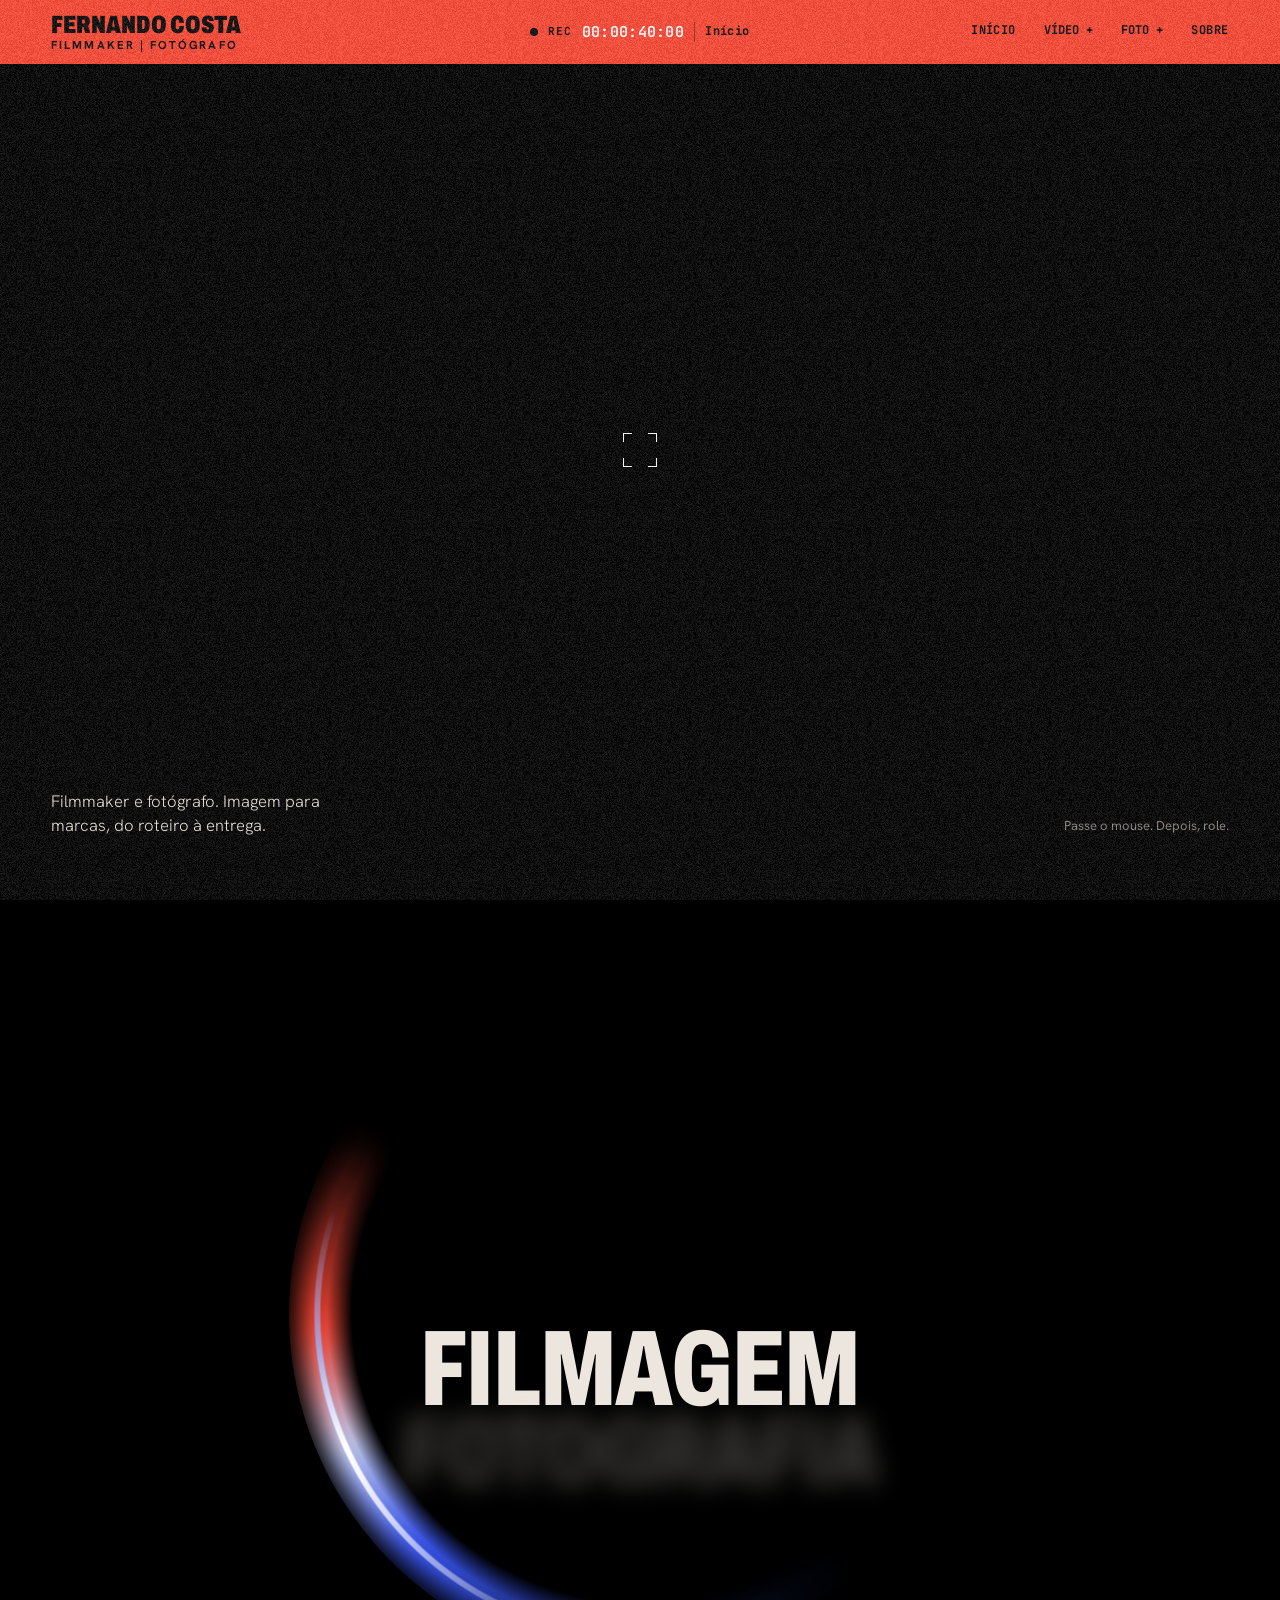
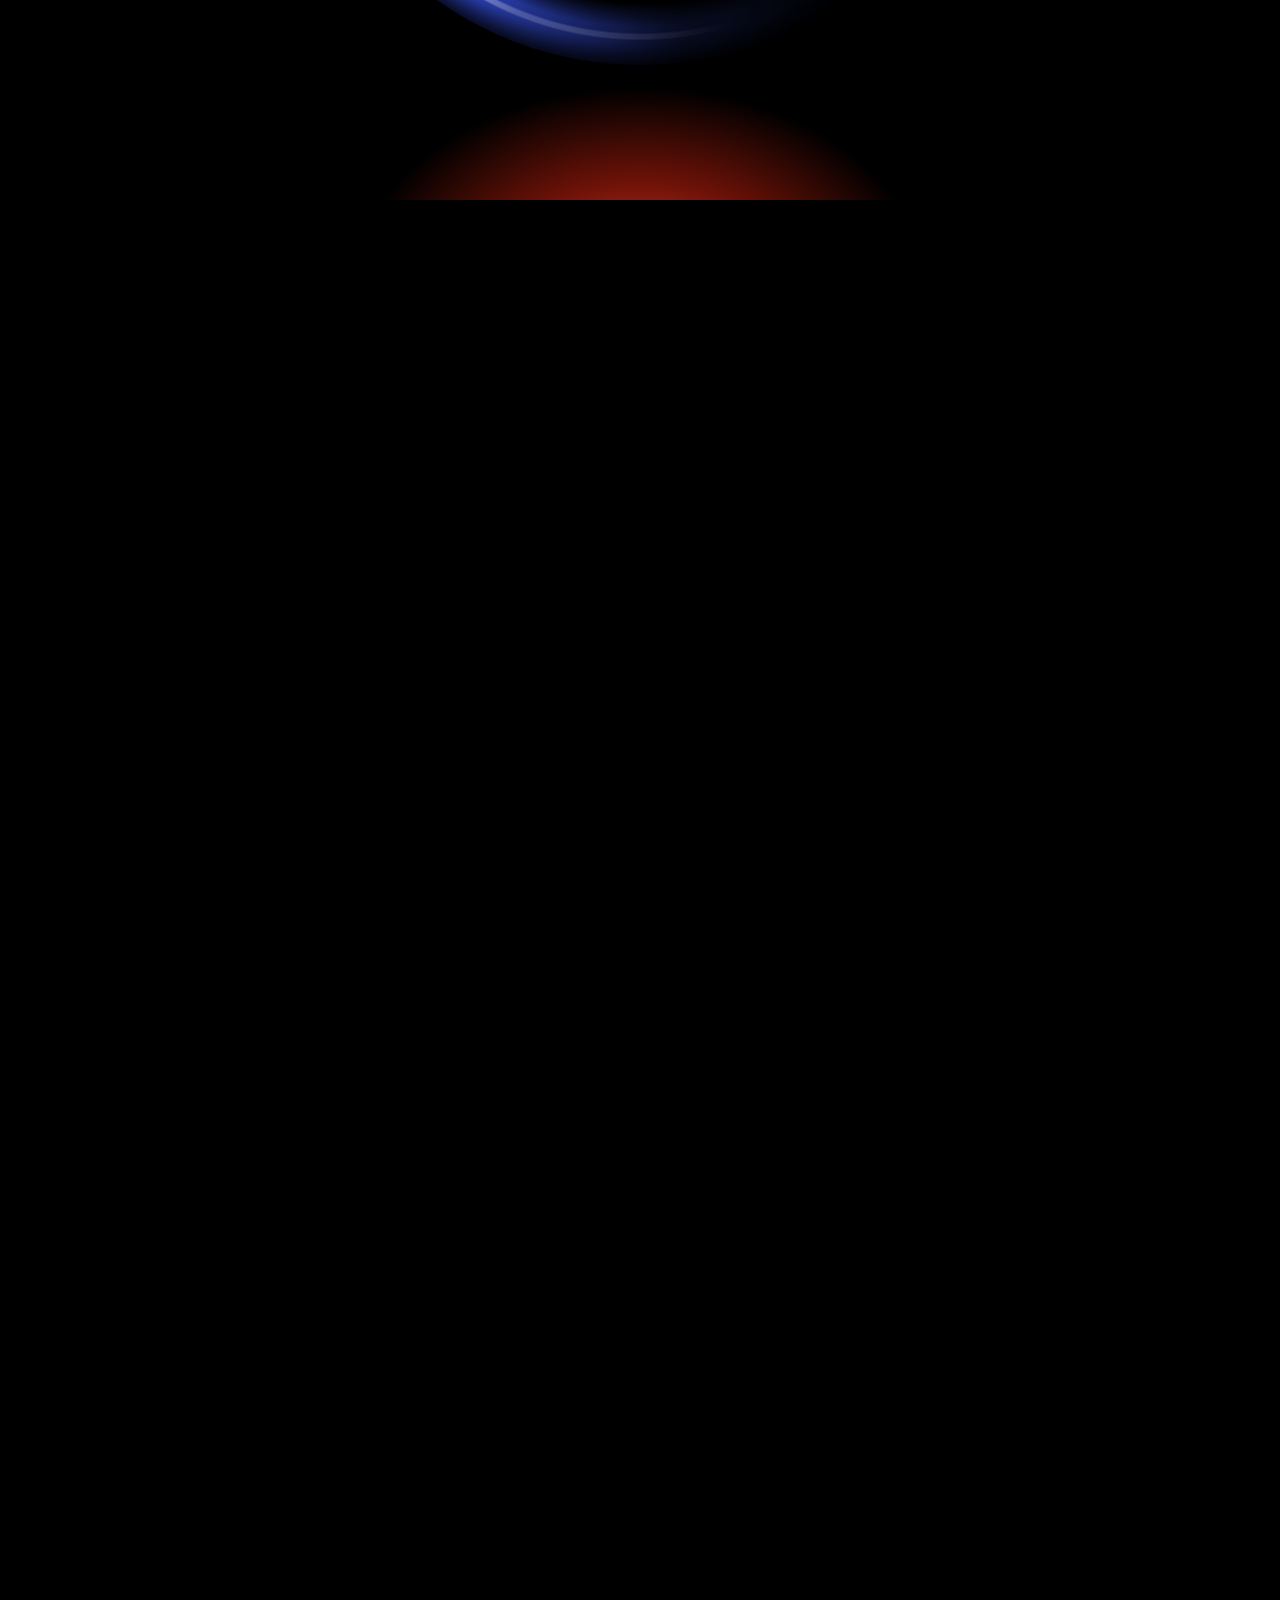
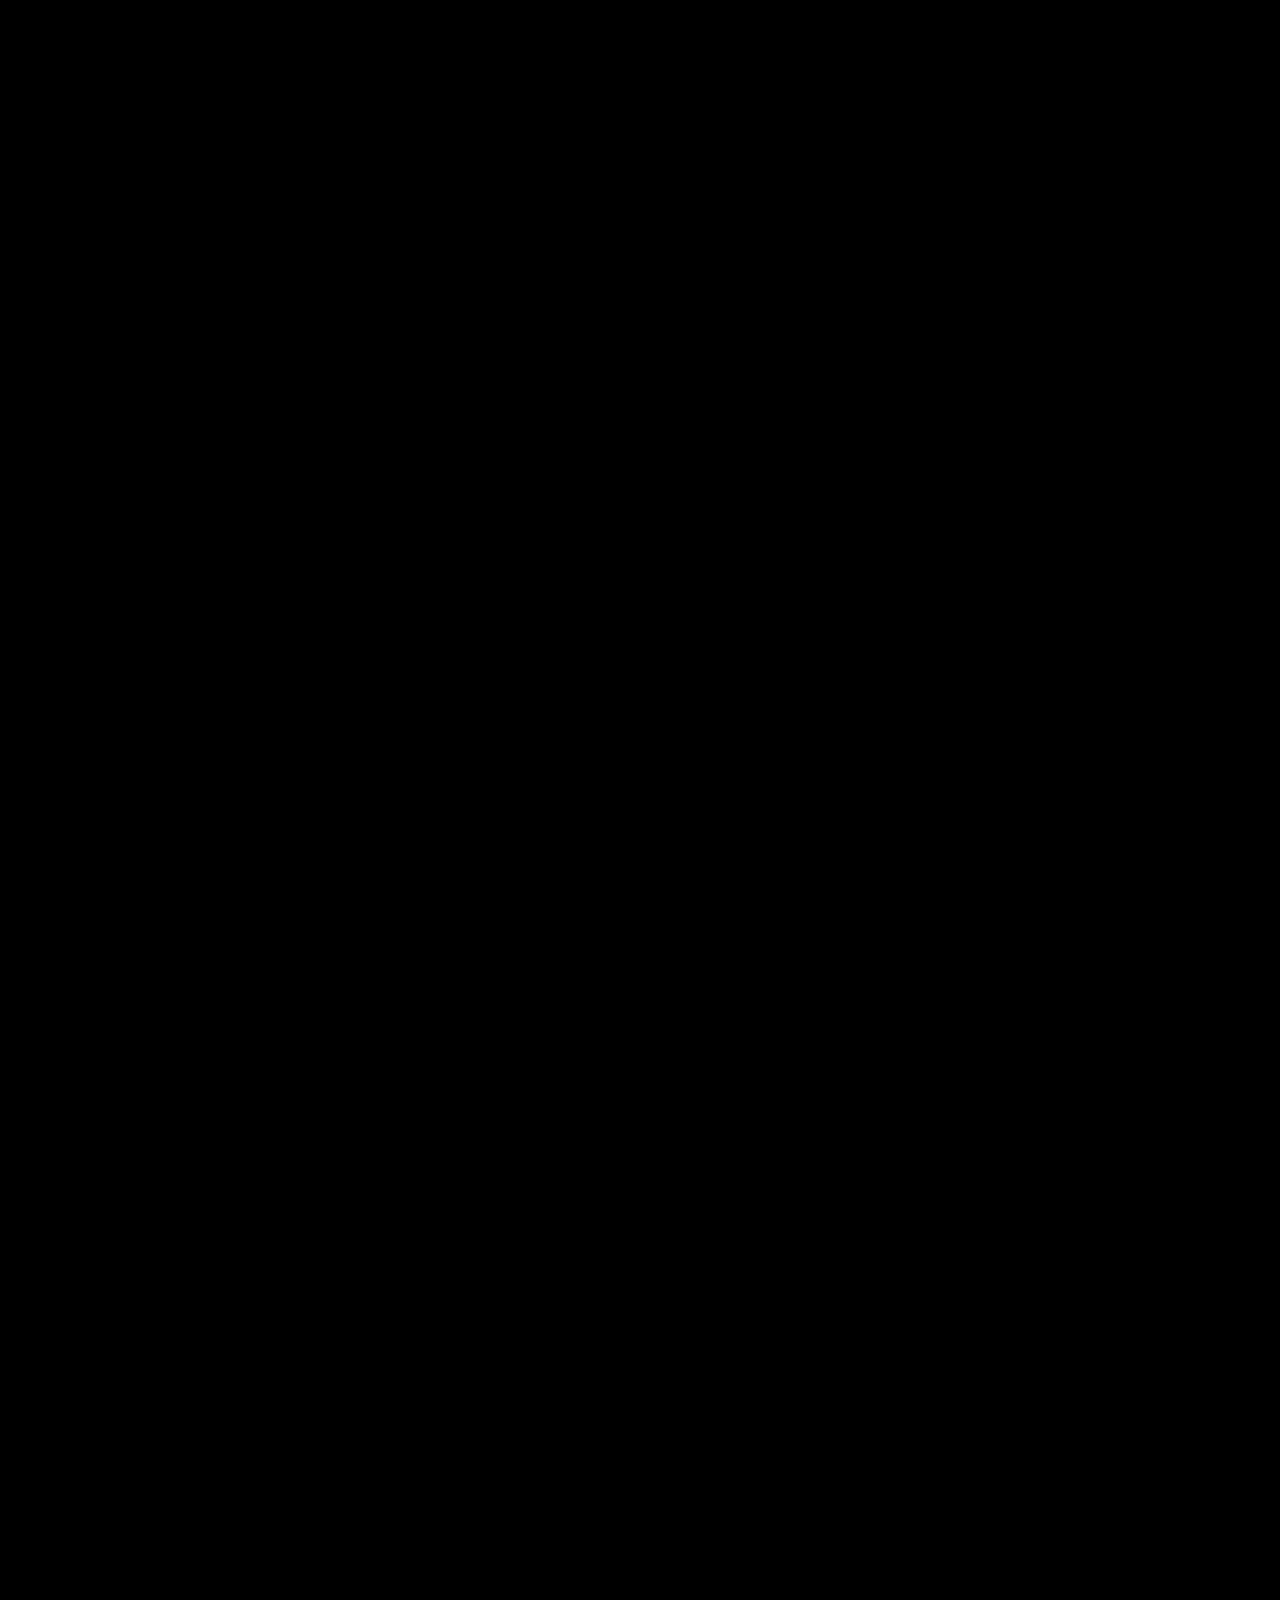
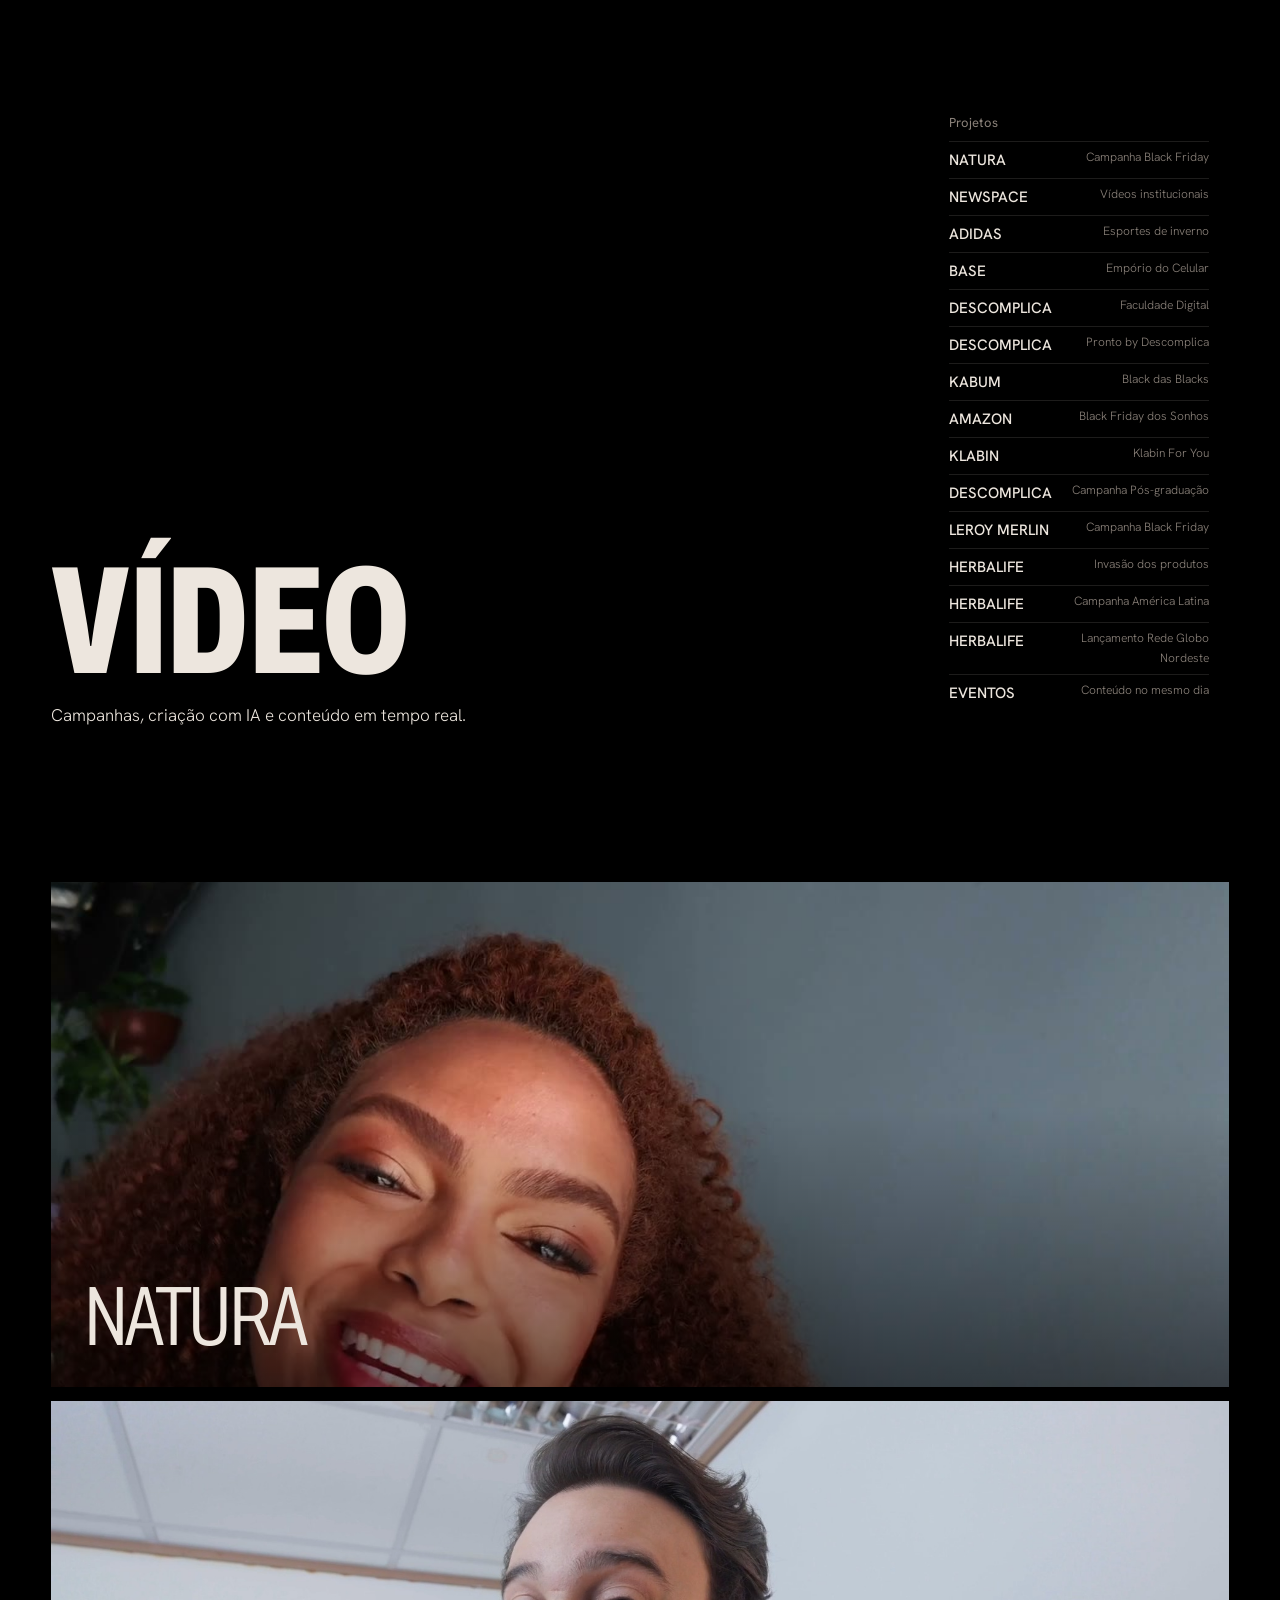
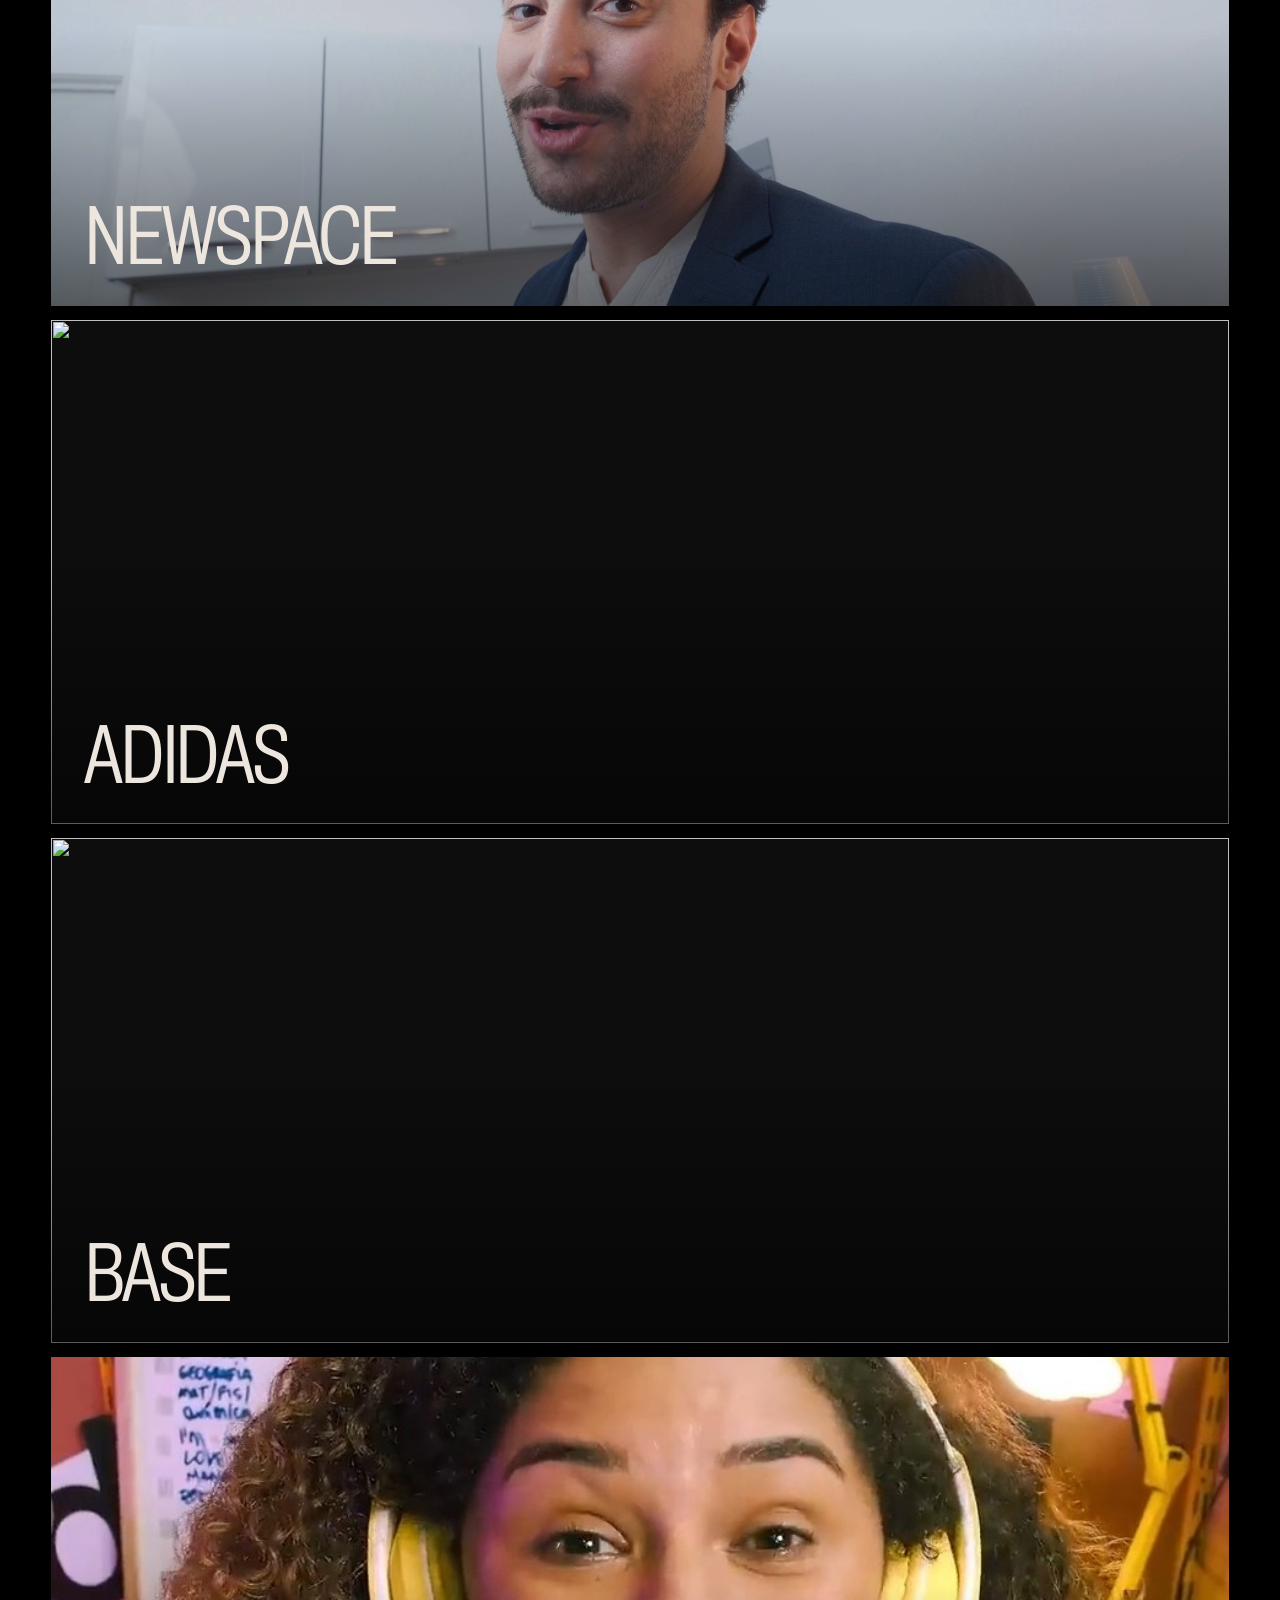
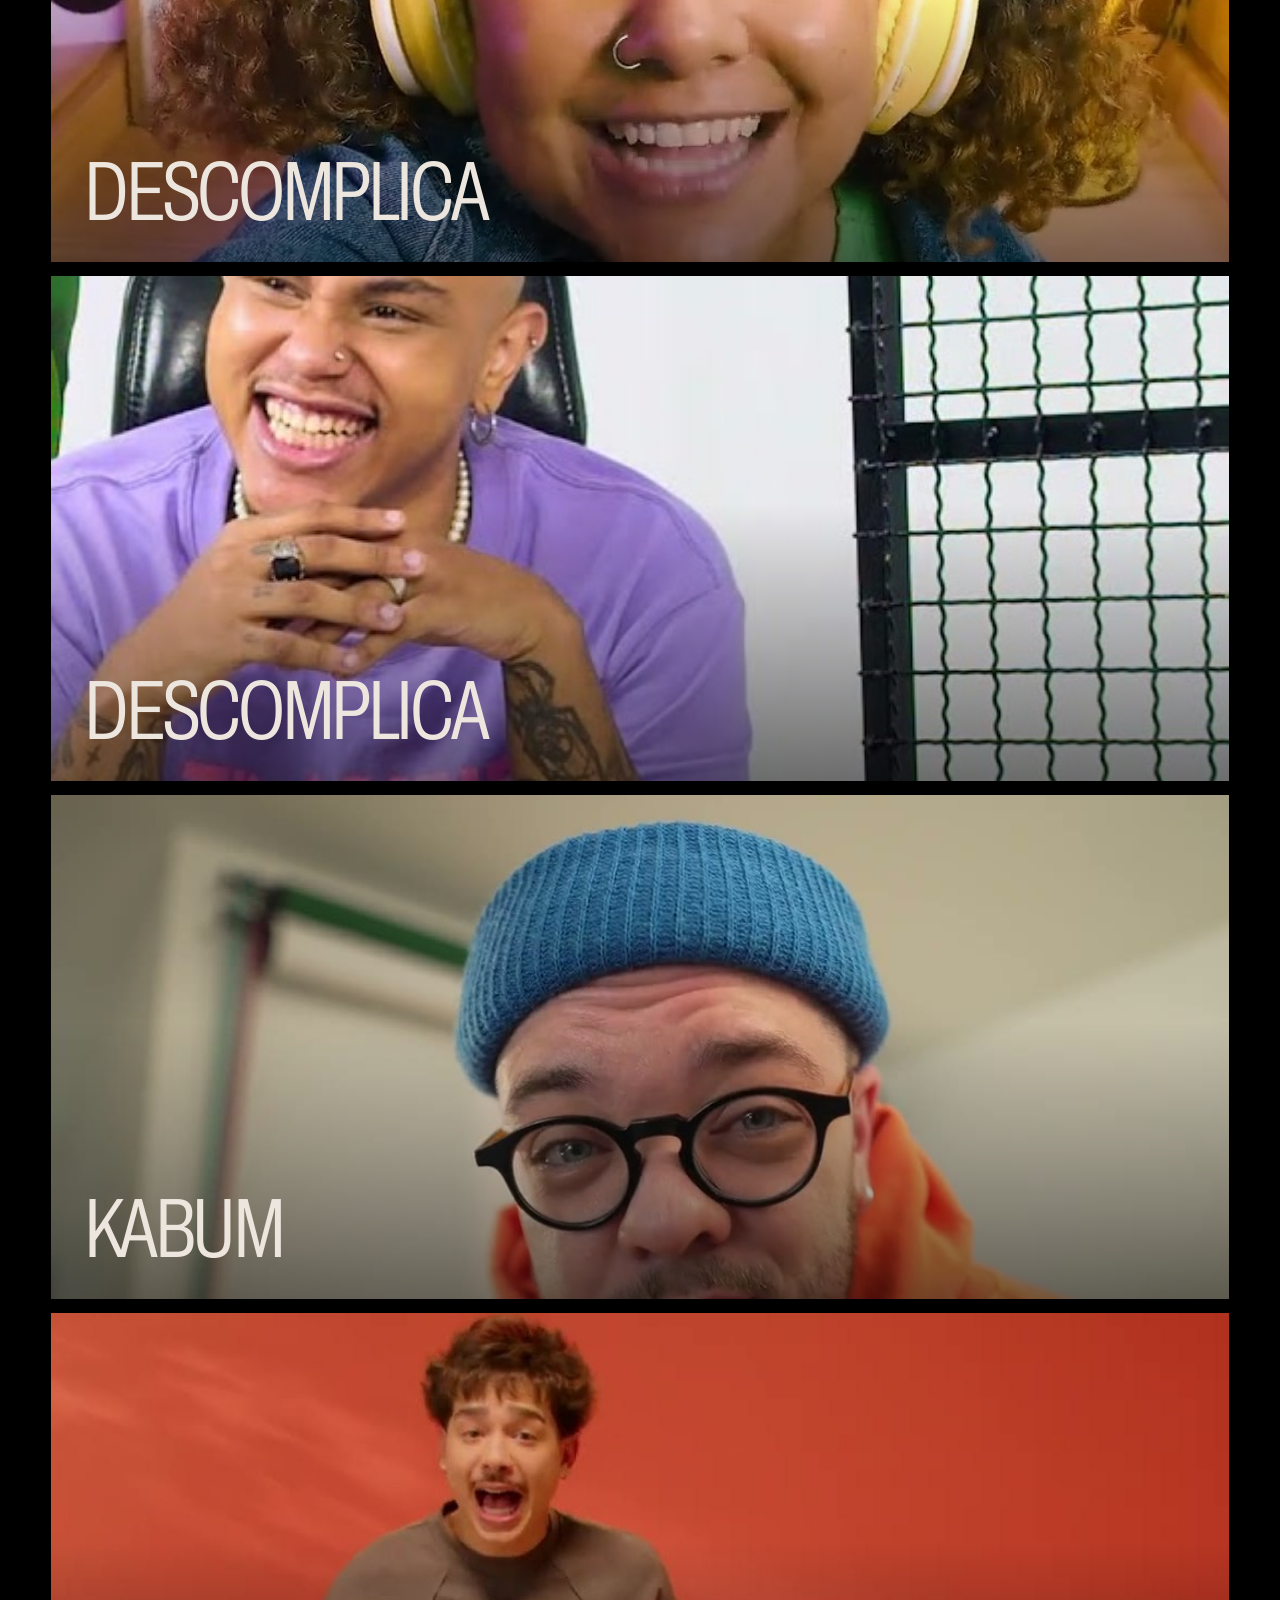
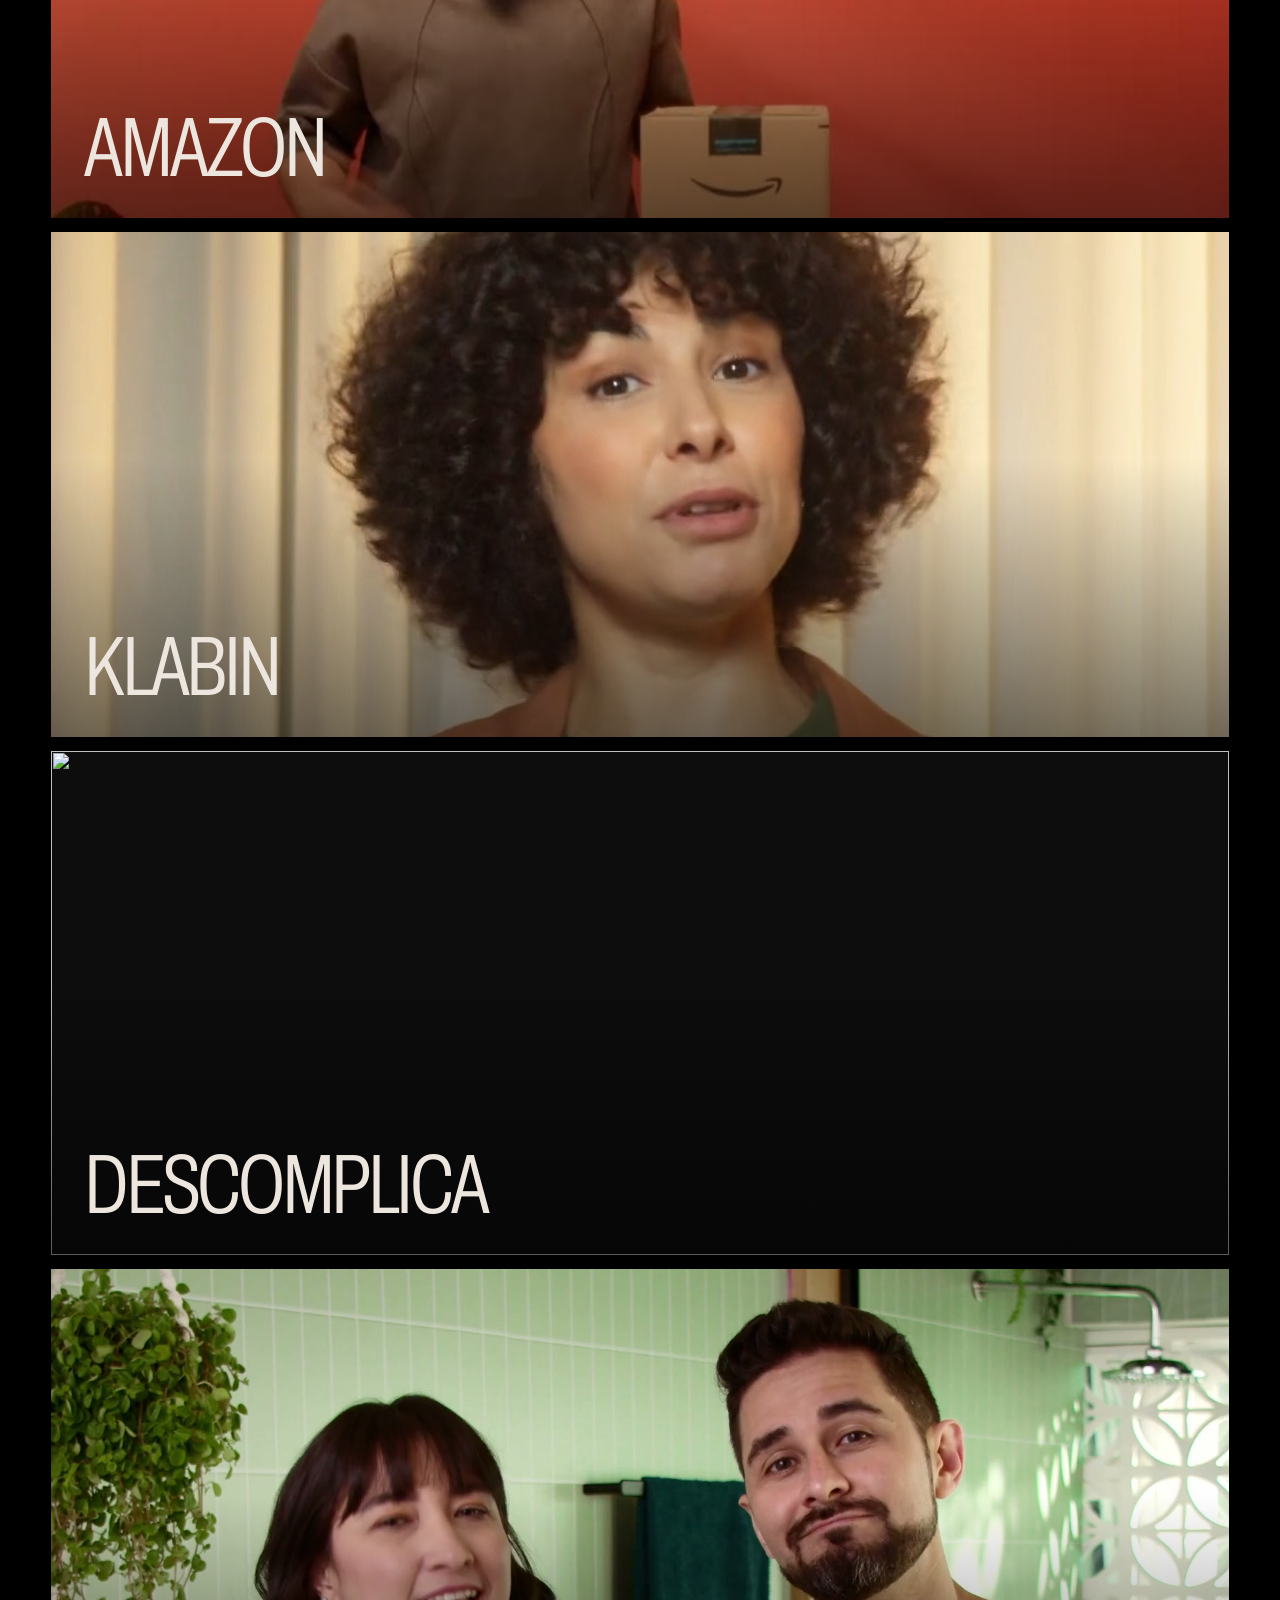
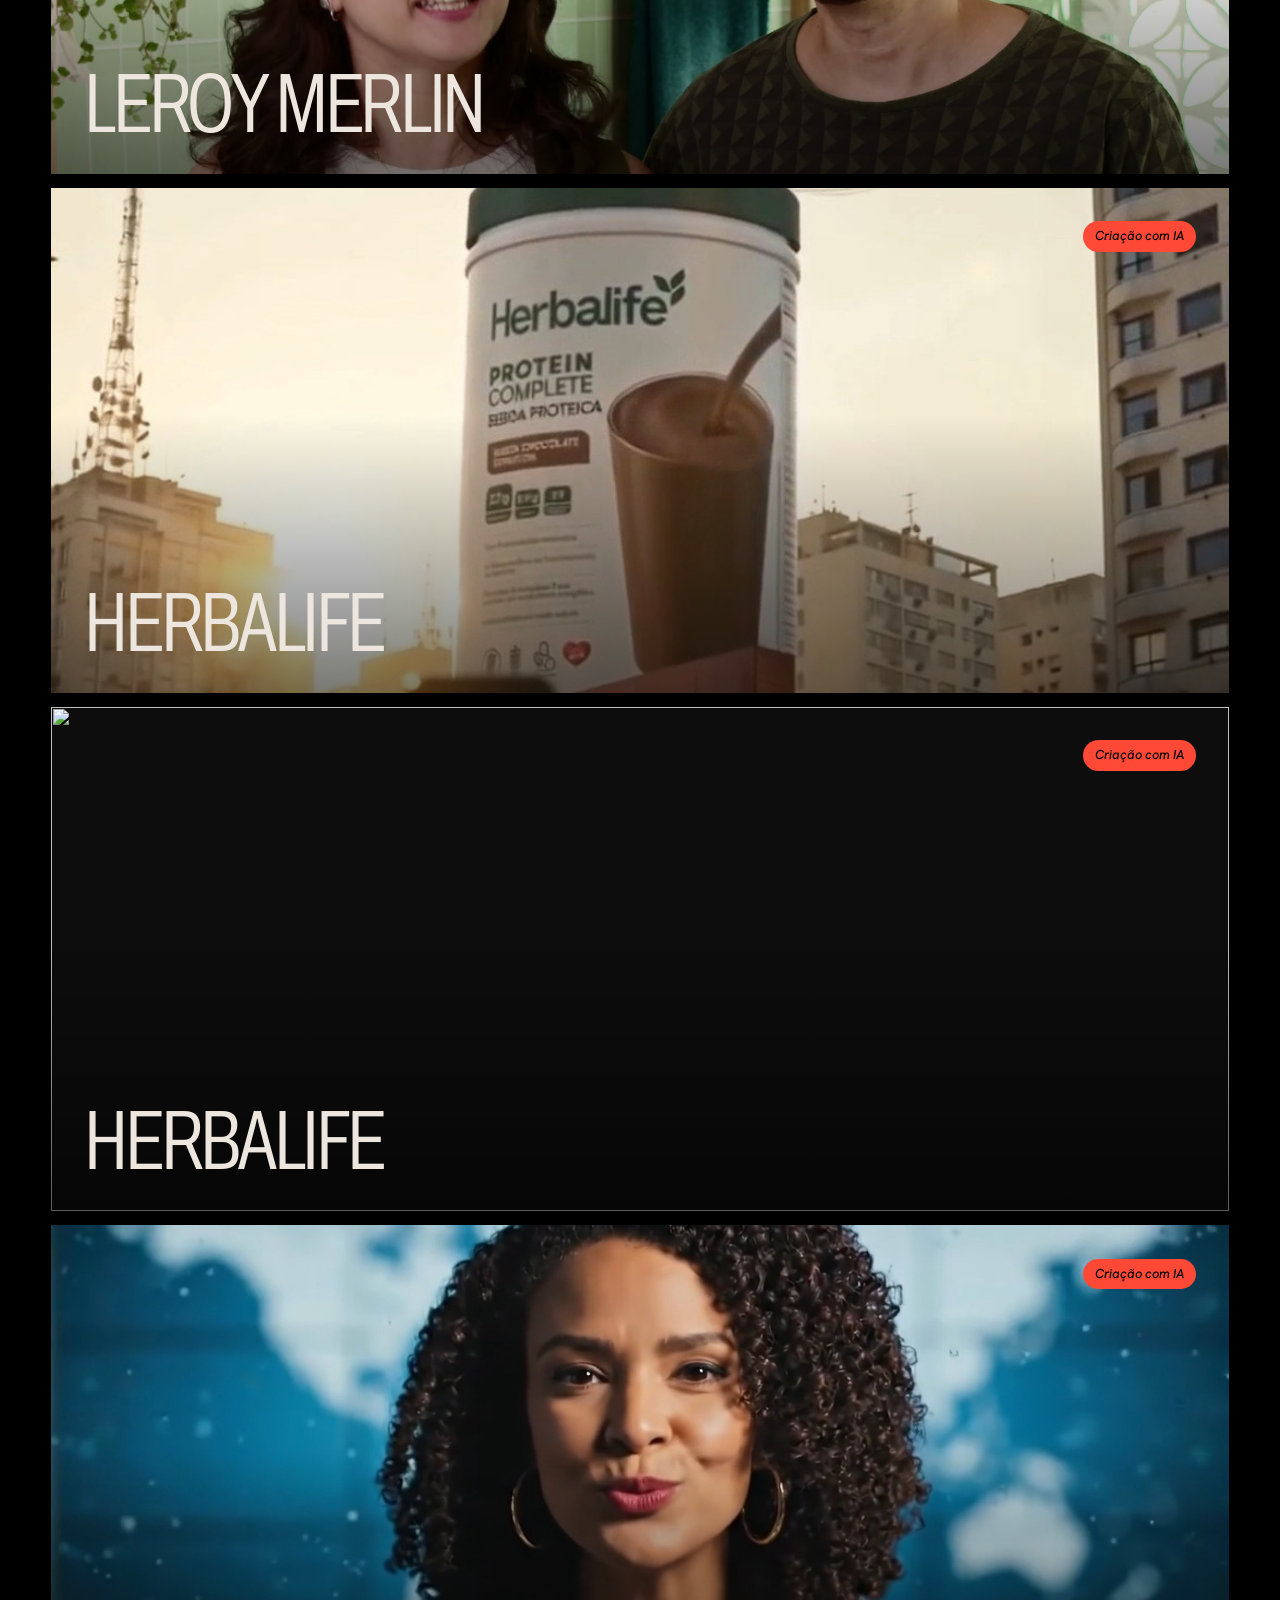
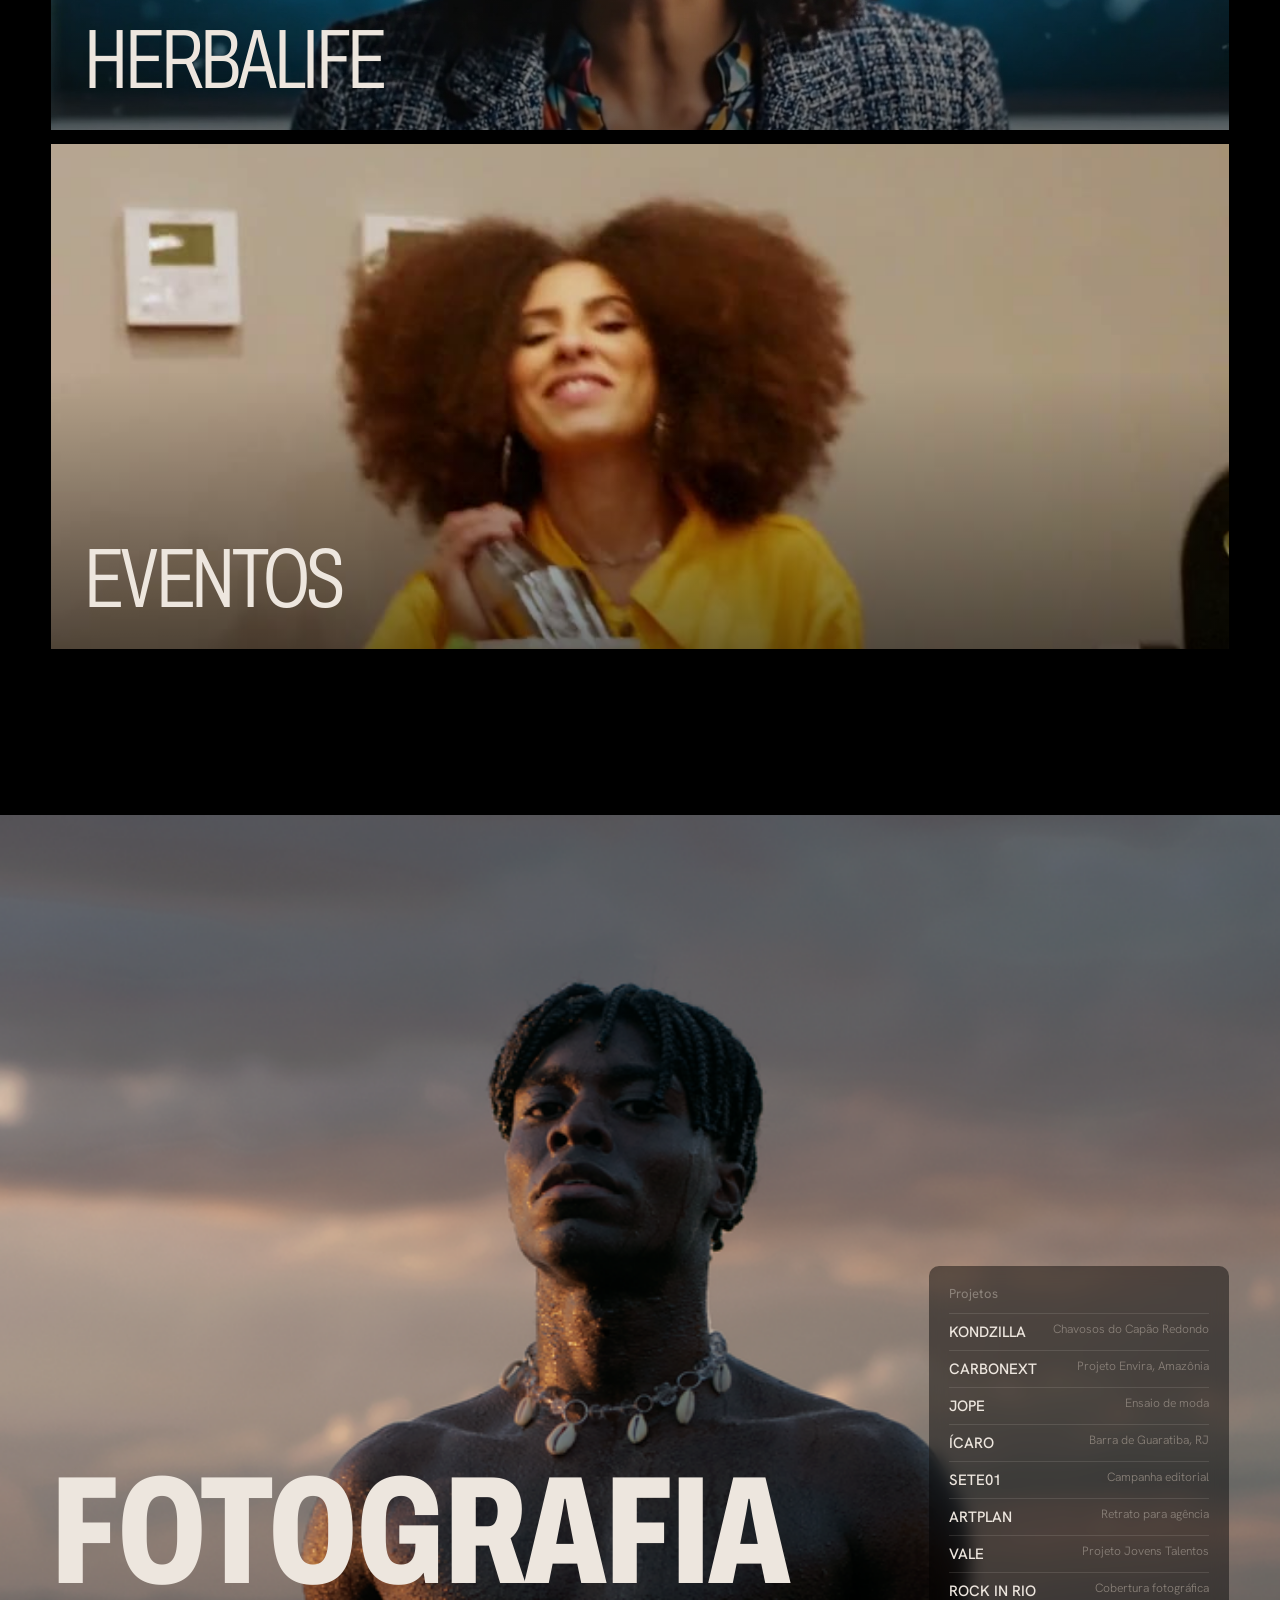
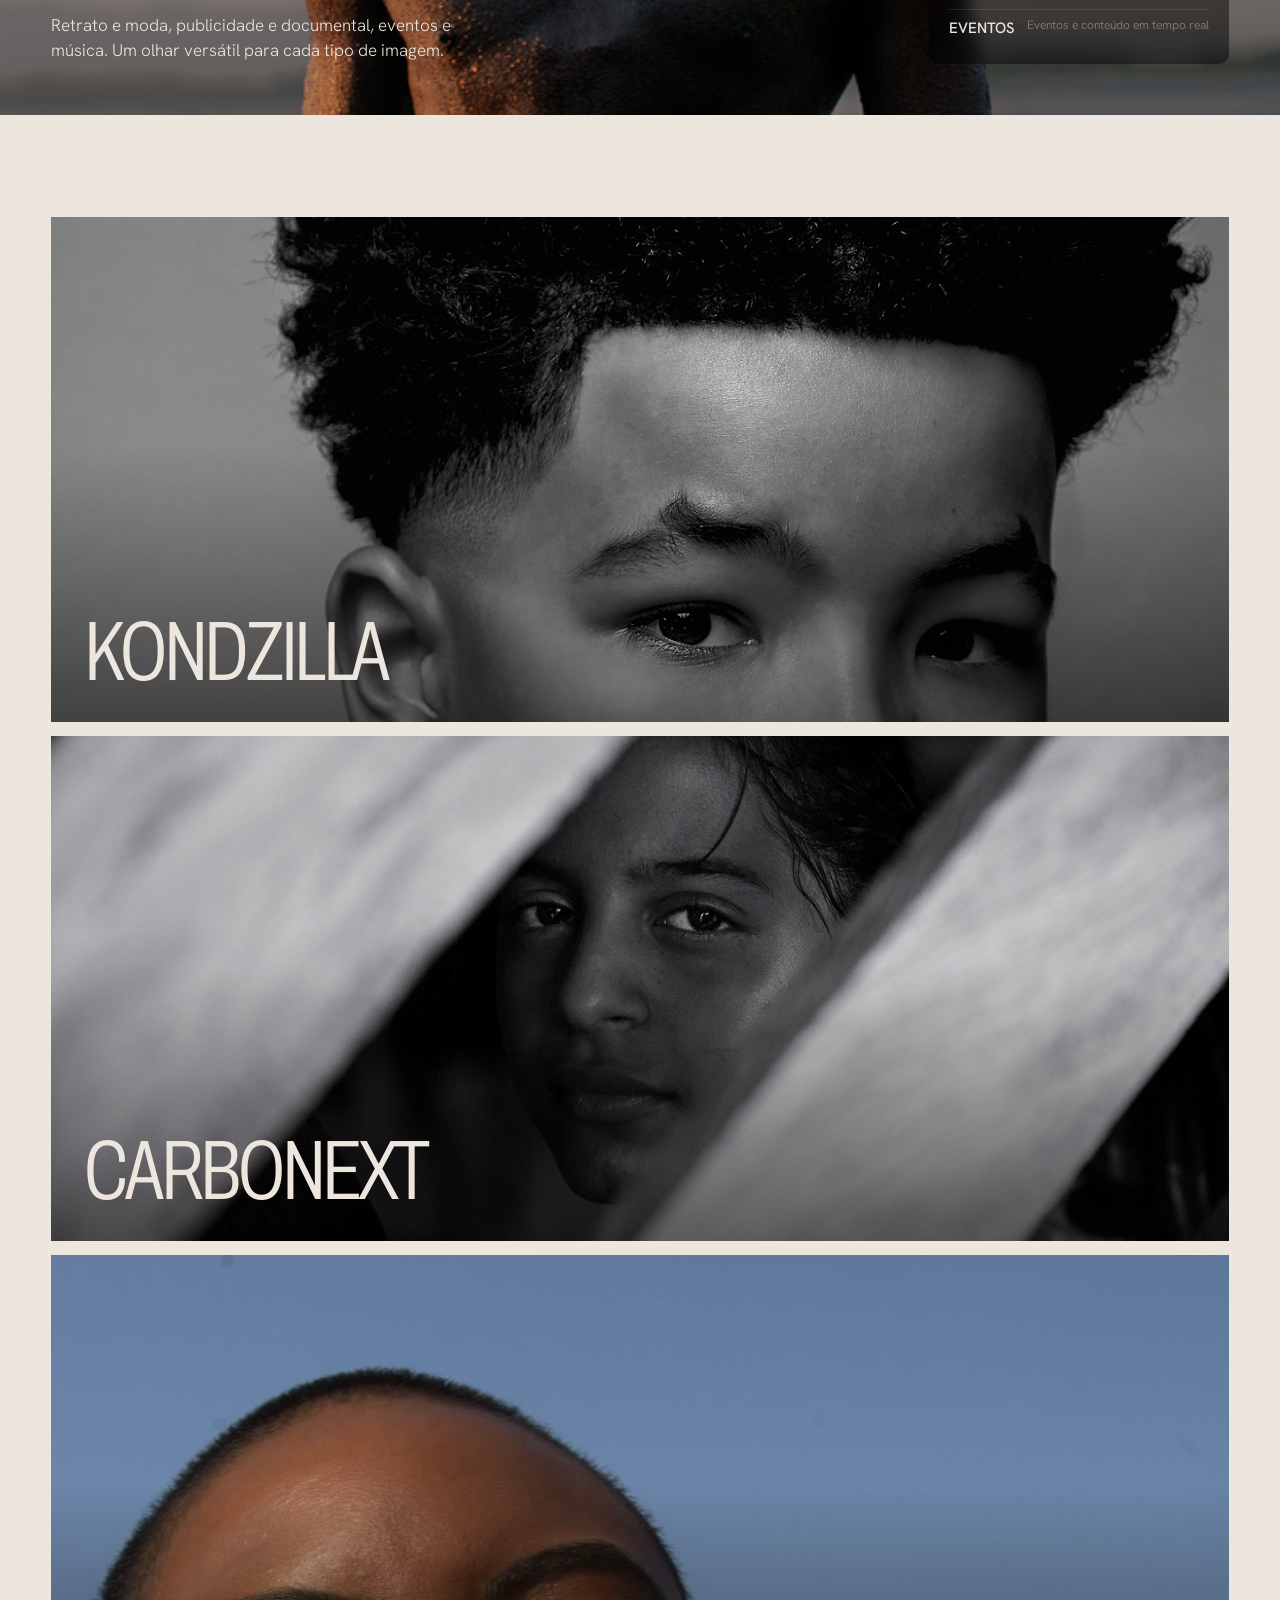
==== index.html @ 2fb33af7 "Site Fernando Costa - portfolio" ====
<!doctype html>
<html lang="pt-BR">
<head>
  <meta charset="utf-8">
  <meta name="viewport" content="width=device-width, initial-scale=1">
  <title>Fernando Costa — Filmmaker e fotógrafo</title>
  <meta name="description" content="Fernando Costa, filmmaker e fotógrafo. Direção, direção de fotografia, edição e fotografia para marcas como Natura, Amazon, Adidas, Herbalife e KaBuM.">
  <!-- compartilhamento (WhatsApp, LinkedIn, Instagram) -->
  <meta property="og:type" content="website">
  <meta property="og:locale" content="pt_BR">
  <meta property="og:site_name" content="Fernando Costa">
  <meta property="og:title" content="Fernando Costa — Filmmaker e fotógrafo">
  <meta property="og:description" content="Direção, direção de fotografia, edição e fotografia para marcas.">
  <meta property="og:image" content="assets/meta/compartilhar.jpg">
  <meta property="og:image:width" content="1200">
  <meta property="og:image:height" content="630">
  <meta name="twitter:card" content="summary_large_image">
  <!-- ícone da aba -->
  <link rel="icon" type="image/png" sizes="48x48" href="assets/meta/icone-48.png">
  <link rel="apple-touch-icon" href="assets/meta/icone-180.png">
  <meta name="theme-color" content="#FF4937">
  <link rel="preconnect" href="https://fonts.googleapis.com">
  <link rel="preconnect" href="https://fonts.gstatic.com" crossorigin>
  <link href="https://fonts.googleapis.com/css2?family=Hanken+Grotesk:wght@100..700&family=Archivo:wdth,wght@62..125,300..900&family=JetBrains+Mono:wght@400;500;700&display=swap" rel="stylesheet">
  <link rel="stylesheet" href="css/style.css">
  <link rel="stylesheet" href="css/motion.css">
  <link rel="stylesheet" href="css/galeria.css">
  <script type="application/ld+json">{"@context":"https://schema.org","@type":"Person","name":"Fernando Costa","jobTitle":"Filmmaker e fotógrafo","sameAs":["https://www.instagram.com/fernandocosta________/","https://www.linkedin.com/in/ferscosta/"]}</script>
</head>
<body data-page="home" class="v4 font-cond">

<div id="header"></div>
<div class="grain" aria-hidden="true"></div>

<main>
  <!-- 1. PARTÍCULAS: o nome em glitter -->
  <section class="dust" id="inicio">
    <!-- VÍDEO DE COMPILAÇÃO em tela cheia atrás do nome. Quando estiver pronto, troque o div abaixo por:
      <iframe class="dust__reel" src="https://player.vimeo.com/video/SEU_ID?background=1&autoplay=1&loop=1&muted=1" allow="autoplay; fullscreen" title="Compilação de vídeos"></iframe> -->
    <div class="dust__reel"><span>Espaço do vídeo de compilação (tela cheia)</span></div>
    <div class="dust__shade" aria-hidden="true"></div>
    <canvas class="dust__canvas" id="dust" aria-hidden="true"></canvas>
    <h1 class="sr-only">Fernando Costa</h1>
    <p class="dust__line">Filmmaker e fotógrafo. Imagem para marcas, do roteiro à entrega.</p>
    <p class="dust__hint">Passe o mouse. Depois, role.</p>
  </section>

  <!-- 2. PALAVRAS (referência VANA) -->
  <section class="words" id="words" aria-label="O que eu faço">
    <div class="words__stage">
      <div class="words__glow" id="wordsGlow"></div>
      <span class="orb" style="left:50%;top:46%;--size:min(78vmin,720px);--speed:18s" aria-hidden="true"></span>
      <!-- palavras que trocam com desfoque conforme o scroll -->
      <ul class="words__list words__list--blur" id="wordsList">
        <li>filmagem</li>
        <li>fotografia</li>
        <li>criação com IA</li>
        <li>conteúdo real time</li>
      </ul>
    </div>
  </section>

  <!-- 4. VÍDEO: capa em tela cheia + projetos -->
  <section class="mosaic" id="video" aria-labelledby="videoTitle">
    <div class="cover">
      <img class="cover__img" src="assets/stills/herbalife.jpg" alt="">
      <div class="cover__body">
        <h2 id="videoTitle">Vídeo</h2>
        <p>Campanhas, criação com IA e conteúdo em tempo real.</p>
      </div>
      <nav class="cover__index" aria-label="Projetos de vídeo" data-index="video"></nav>
    </div>
    <div class="mosaic__grid" id="videoGrid"></div>
  </section>

  <!-- 5. FOTO: capa em tela cheia (slide 14 do PPTX) + projetos -->
  <section class="mosaic mosaic--foto" id="foto" aria-labelledby="fotoTitle">
    <div class="cover">
      <!-- capa de Fotografia: Ícaro em tela cheia, ampliado e com o rosto enquadrado -->
      <img class="cover__img cover__img--icaro" src="assets/fotos/icaro-01.png" alt="">

      <div class="cover__body">
        <h2 id="fotoTitle">Fotografia</h2>
        <p>Retrato e moda, publicidade e documental, eventos e música. Um olhar versátil para cada tipo de imagem.</p>
      </div>
      <nav class="cover__index" aria-label="Projetos de foto" data-index="foto"></nav>
    </div>
    <div class="mosaic__grid" id="fotoGrid"></div>
  </section>

  <!-- 6. SOBRE -->
  <section class="bio" id="sobre">
    <div class="bio__photo"><img src="assets/fotos/fernando.jpg" alt="Fernando Costa sentado no chão, ao lado de um sofá vermelho" loading="lazy"></div>
    <div class="bio__text">
      <h2>Vamos conversar sobre o seu projeto</h2>
      <ul class="bio__contact">
        <li><a href="mailto:fernandocosta.art@gmail.com"><span>E-mail</span>fernandocosta.art@gmail.com</a></li>
        <li><a href="tel:+5511913077352"><span>Telefone</span>(11) 91307-7352</a></li>
        <!-- troque o # pelo endereço do seu perfil -->
        <li><a href="https://www.instagram.com/fernandocosta________/" target="_blank" rel="noopener"><span>Instagram</span>Instagram ↗</a></li>
        <li><a href="https://www.linkedin.com/in/ferscosta/" target="_blank" rel="noopener"><span>LinkedIn</span>LinkedIn ↗</a></li>
      </ul>
    </div>
  </section>

  <!-- 7. FILEIRA DE VÍDEOS VERTICAIS — depois do contato, para navegar pelas peças de redes -->
  <section class="reels" id="reels" aria-labelledby="reelsTitle">
    <div class="reels__stage">
      <span class="orb" style="left:82%;top:24%;--size:380px;--speed:15s" aria-hidden="true"></span>
      <h2 id="reelsTitle">Para as redes</h2>
      <div class="reels__track" id="reelsTrack"></div>
    </div>
  </section>
</main>

<footer class="footer"><span>© Fernando Costa</span><a href="#inicio">Voltar ao início</a></footer>

<script src="js/dados.js"></script>
<script src="js/app.js"></script>
<script src="js/motion.js"></script>
</body>
</html>
---- css/style.css ----
/* =========================================================
   FERNANDO COSTA — v3 · estrutura
   Visual provisório: o design final vem das referências do Pinterest.
   ========================================================= */
:root {
  --red: #FF4937;
  --black: #0B0B0B;
  --panel: #141414;
  --white: #F2EFEA;
  --grey: #8A8782;
  --bar-h: 56px;
  --pad: clamp(20px, 4vw, 64px);
  --sans: "Archivo", "Helvetica Neue", Arial, sans-serif;
  --mono: "JetBrains Mono", ui-monospace, Menlo, monospace;
  --ease: cubic-bezier(.2,.7,.1,1);
}
* { box-sizing: border-box; margin: 0; padding: 0; }
html { scroll-behavior: smooth; scroll-padding-top: var(--bar-h); }
body { font-family: var(--sans); background: var(--black); color: var(--white); line-height: 1.6; -webkit-font-smoothing: antialiased; overflow-x: clip; }
a { color: inherit; text-decoration: none; }
button { font: inherit; color: inherit; background: none; border: 0; cursor: pointer; }
ul { list-style: none; }
.mono { font-family: var(--mono); letter-spacing: .04em; }
.kicker { display: block; font-size: 11px; font-weight: 700; color: var(--red); letter-spacing: .12em; margin-bottom: 8px; }

/* ---------- TARJA ---------- */
.bar {
  position: fixed; inset: 0 0 auto 0; z-index: 80; height: var(--bar-h);
  display: grid; grid-template-columns: 1fr auto 1fr; align-items: center;
  padding: 0 var(--pad); background: var(--red); color: var(--black);
}
.bar__brand { font-weight: 900; font-stretch: 118%; font-size: 16px; line-height: 1; display: flex; flex-direction: column; gap: 3px; }
.bar__brand span { font-size: 10px; font-weight: 500; letter-spacing: .16em; }
.bar__now { display: flex; align-items: center; gap: 8px; font-size: 12px; font-weight: 700; }
.bar__now b { width: 8px; height: 8px; border-radius: 50%; background: var(--black); animation: blink 1s steps(1) infinite; }
@keyframes blink { 50% { opacity: 0; } }
.bar__nav { justify-self: end; display: flex; align-items: center; gap: clamp(12px, 2.2vw, 32px); font-size: 12px; font-weight: 700; }
.bar__nav a, .bar__nav button { padding: 6px 0; border-bottom: 2px solid transparent; transition: border-color .25s; }
.bar__nav a:hover, .bar__nav button:hover, .bar__nav button[aria-expanded="true"] { border-color: var(--black); }
.bar__nav button i { font-style: normal; display: inline-block; transition: transform .3s var(--ease); }
.bar__nav button[aria-expanded="true"] i { transform: rotate(45deg); }

/* ---------- MENU EM LISTA ---------- */
.menu {
  position: fixed; left: 0; right: 0; top: var(--bar-h); z-index: 79;
  background: var(--black); border-bottom: 1px solid #2a2a2a;
  max-height: calc(100vh - var(--bar-h)); overflow-y: auto;
  animation: drop .45s var(--ease);
}
.menu[hidden] { display: none; }
@keyframes drop { from { clip-path: inset(0 0 100% 0); } to { clip-path: inset(0 0 0 0); } }
.menu__inner { padding: 36px var(--pad) 48px; }
.menu__title { display: flex; align-items: baseline; gap: 18px; font-weight: 900; font-stretch: 125%; font-size: clamp(40px, 5vw, 80px); line-height: .9; margin-bottom: 32px; }
.menu__title span { font-size: 11px; font-weight: 700; color: var(--red); }
.menu__cols { display: grid; grid-template-columns: repeat(auto-fit, minmax(220px, 1fr)); gap: 28px 40px; }
.menu__group { display: block; font-size: 11px; font-weight: 700; color: var(--red); padding-bottom: 10px; border-bottom: 1px solid #2a2a2a; margin-bottom: 6px; }
.menu__group--blank { color: var(--grey); }
.menu li a { display: grid; grid-template-columns: 28px 1fr; column-gap: 8px; padding: 9px 0; border-bottom: 1px solid #1f1f1f; transition: color .2s, padding .3s var(--ease); }
.menu li a span { grid-row: span 2; font-size: 10px; color: var(--grey); padding-top: 3px; }
.menu li a strong { font-weight: 800; font-stretch: 110%; font-size: 15px; line-height: 1.2; }
.menu li a em { font-style: normal; font-size: 13px; color: var(--grey); }
.menu li a:hover { color: var(--red); padding-left: 8px; }
.menu-backdrop { position: fixed; inset: 0; z-index: 70; background: rgba(0,0,0,.55); }
.menu-backdrop[hidden] { display: none; }

/* ---------- HERO ---------- */
.hero { position: relative; height: 100vh; min-height: 560px; display: flex; align-items: flex-end; padding: 0 var(--pad) clamp(40px, 8vh, 90px); overflow: hidden; background: #000; }
.hero__screen, .hero__video { position: absolute; inset: var(--bar-h) 0 0 0; width: 100%; height: calc(100% - var(--bar-h)); border: 0; }
.hero__screen { display: flex; align-items: center; justify-content: center; background: #101010; color: rgba(255,255,255,.3); font-size: 13px; }
.hero__content { position: relative; z-index: 2; }
.hero__title { font-weight: 900; font-stretch: 125%; line-height: .84; letter-spacing: -.025em; font-size: clamp(56px, 11vw, 190px); }
.line { display: block; overflow: hidden; }
.line span { display: block; transform: translateY(105%); animation: rise 1.1s var(--ease) forwards; }
.line:nth-child(2) span { animation-delay: .12s; }
@keyframes rise { to { transform: none; } }
.hero__sub { margin-top: 16px; color: var(--red); font-size: 13px; font-weight: 700; letter-spacing: .2em; }
.hero__hint { position: absolute; right: var(--pad); bottom: clamp(40px, 8vh, 90px); z-index: 2; font-size: 11px; color: var(--grey); letter-spacing: .16em; }

/* ---------- ROLO: SEÇÕES E GRUPOS ---------- */
.sec { padding: clamp(90px, 12vw, 160px) var(--pad); }
.sec--foto { background: var(--white); color: var(--black); }
.sec__head { display: flex; gap: 22px; align-items: flex-start; padding-bottom: 24px; border-bottom: 1px solid currentColor; margin-bottom: clamp(56px, 7vw, 100px); }
.sec__head span { font-size: 13px; font-weight: 700; color: var(--red); padding-top: 1em; }
.sec__head h2 { font-weight: 900; font-stretch: 125%; font-size: clamp(52px, 10vw, 170px); line-height: .84; letter-spacing: -.025em; }
.group + .group { margin-top: clamp(80px, 10vw, 140px); }
.group__head { display: flex; gap: 18px; align-items: baseline; margin-bottom: 28px; }
.group__head span { font-size: 12px; font-weight: 700; color: var(--red); }
.group__head h3 { font-weight: 800; font-stretch: 112%; font-size: clamp(26px, 3vw, 44px); line-height: 1; }

.cards { display: grid; gap: 40px 24px; }
.cards--big { grid-template-columns: repeat(3, 1fr); }
.cards--mid { grid-template-columns: repeat(3, 1fr); }
.cards--small { grid-template-columns: repeat(4, 1fr); }
.cards--photo { grid-template-columns: repeat(3, 1fr); }
.card { display: block; }
.card__media { position: relative; aspect-ratio: 16/9; background: #1b1b1b; margin-bottom: 16px; display: flex; align-items: flex-end; padding: 10px 12px; overflow: hidden; }
.card__media > span { font-size: 10px; color: rgba(255,255,255,.3); }
.cards--big .card__media { aspect-ratio: 4/5; }
.cards--photo .card__media { aspect-ratio: 3/4; background: #d4d0c9; }
.cards--photo .card__media > span { color: rgba(0,0,0,.35); }
.card__media::after { content: ""; position: absolute; inset: 0; border: 1px solid transparent; transition: border-color .3s, inset .4s var(--ease); }
.card:hover .card__media::after { border-color: var(--red); inset: 10px; }
.card__play { position: absolute; left: 50%; top: 50%; width: 52px; height: 52px; margin: -26px 0 0 -26px; border-radius: 50%; background: var(--red); transition: transform .35s var(--ease); }
.card__play::after { content: ""; position: absolute; left: 21px; top: 17px; border-left: 14px solid var(--black); border-top: 9px solid transparent; border-bottom: 9px solid transparent; }
.card:hover .card__play { transform: scale(1.15); }
.card h4 { font-weight: 800; font-stretch: 110%; font-size: clamp(17px, 1.5vw, 22px); line-height: 1.1; margin-bottom: 6px; }
.cards--big h4 { font-size: clamp(20px, 1.9vw, 28px); }
.card p { font-size: 14px; color: var(--grey); }

/* ---------- SOBRE ---------- */
.about { display: grid; grid-template-columns: 1fr 1.2fr; gap: clamp(32px, 5vw, 96px); align-items: center; padding: clamp(90px, 12vw, 160px) var(--pad); background: var(--red); color: var(--black); }
.ph--about { aspect-ratio: 4/5; background: rgba(0,0,0,.14); display: flex; align-items: flex-end; padding: 14px; font-size: 11px; color: rgba(0,0,0,.5); }
.about__meta { display: block; font-size: 12px; font-weight: 700; margin-bottom: 22px; }
.about h2 { font-weight: 900; font-stretch: 118%; font-size: clamp(32px, 4vw, 62px); line-height: .95; margin-bottom: 28px; }
.about p { max-width: 560px; margin-bottom: 14px; }
.contact { margin-top: 44px; }
.contact__big { display: inline-block; font-weight: 900; font-stretch: 118%; font-size: clamp(28px, 3.4vw, 52px); line-height: 1; border-bottom: 3px solid; margin-bottom: 20px; }
.contact__links { display: flex; flex-wrap: wrap; gap: 24px; font-size: 12px; font-weight: 700; }
.footer { display: flex; justify-content: space-between; padding: 22px var(--pad); font-size: 11px; font-weight: 700; }
.footer a:hover { color: var(--red); }

/* ---------- PÁGINA DE PROJETO ---------- */
body[data-page="projeto"] main { padding: calc(var(--bar-h) + 28px) var(--pad) 0; }
.crumbs { display: flex; flex-wrap: wrap; gap: 10px; font-size: 11px; font-weight: 700; color: var(--grey); margin-bottom: 22px; }
.crumbs a:hover { color: var(--red); }
.crumbs strong { color: var(--white); }
.player, .vertical { position: relative; background: #1b1b1b; overflow: hidden; }
.player { aspect-ratio: 16/9; }
.vertical { aspect-ratio: 9/16; }
.player iframe, .vertical iframe { position: absolute; inset: 0; width: 100%; height: 100%; border: 0; }
.is-empty { display: flex; align-items: center; justify-content: center; }
.is-empty span { font-size: 11px; color: rgba(255,255,255,.3); }
.info { display: grid; grid-template-columns: 1fr 1fr; gap: clamp(28px, 5vw, 90px); padding: clamp(56px, 7vw, 100px) 0; border-bottom: 1px solid #2a2a2a; }
.info h1 { font-weight: 900; font-stretch: 118%; font-size: clamp(34px, 4.4vw, 72px); line-height: .95; }
.info__text p { color: #c4c0ba; font-size: 17px; max-width: 620px; }
.roles { display: flex; flex-wrap: wrap; gap: 8px; margin-top: 24px; font-size: 11px; font-weight: 700; }
.roles li { border: 1px solid #3a3a3a; padding: 5px 10px; }
.process { display: grid; grid-template-columns: 1fr 1fr; gap: clamp(28px, 5vw, 90px); padding: clamp(56px, 7vw, 100px) 0; border-bottom: 1px solid #2a2a2a; }
.process__block > span { display: block; font-size: 11px; font-weight: 700; color: var(--red); margin-bottom: 10px; }
.process__block h3 { font-weight: 800; font-stretch: 112%; font-size: clamp(22px, 2.4vw, 36px); line-height: 1; margin-bottom: 16px; }
.process__block p { color: #c4c0ba; font-size: 16px; max-width: 560px; }
.tools { grid-column: 1 / -1; display: flex; flex-wrap: wrap; align-items: center; gap: 18px; padding-top: 28px; border-top: 1px dashed #3a3a3a; }
.tools__label { font-size: 11px; font-weight: 700; color: var(--grey); }
.tools ul { display: flex; flex-wrap: wrap; gap: 10px; }
.tools li { font-weight: 800; font-stretch: 110%; font-size: clamp(16px, 1.6vw, 22px); padding: 8px 16px; border: 1px solid var(--red); color: var(--white); }
.socials { padding: clamp(56px, 7vw, 100px) 0; }
.socials__head { display: flex; justify-content: space-between; align-items: baseline; margin-bottom: 28px; }
.socials__head h3 { font-weight: 800; font-stretch: 112%; font-size: clamp(22px, 2.4vw, 36px); }
.socials__head span { font-size: 11px; color: var(--grey); }
.socials__grid { display: grid; grid-template-columns: repeat(auto-fill, minmax(200px, 1fr)); gap: 16px; }
.gallery { display: grid; grid-template-columns: repeat(3, 1fr); gap: 14px; padding: clamp(56px, 7vw, 100px) 0; align-items: start; }
.ph { aspect-ratio: 4/3; background: #1f1f1f; display: flex; align-items: flex-end; padding: 10px 12px; }
.ph--tall { aspect-ratio: 3/4; }
.gallery .ph span { font-size: 10px; color: rgba(255,255,255,.3); }
.pager { display: grid; grid-template-columns: 1fr 1fr; border-top: 1px solid #2a2a2a; margin: 0 calc(var(--pad) * -1); }
.pager a { display: flex; flex-direction: column; gap: 4px; padding: 40px var(--pad); transition: background .3s, color .3s; }
.pager__next { text-align: right; border-left: 1px solid #2a2a2a; }
.pager a:hover { background: var(--red); color: var(--black); }
.pager span { font-size: 11px; font-weight: 700; color: var(--red); }
.pager a:hover span, .pager a:hover em { color: var(--black); }
.pager strong { font-weight: 900; font-stretch: 118%; font-size: clamp(24px, 3vw, 44px); line-height: 1; }
.pager em { font-style: normal; color: var(--grey); }
.notfound { padding: 120px 0; text-align: center; }

/* ---------- REVEAL ---------- */
.reveal { opacity: 0; transform: translateY(32px); transition: opacity .85s var(--ease), transform .85s var(--ease); }
.reveal.is-in { opacity: 1; transform: none; }
@media (prefers-reduced-motion: reduce) { .reveal, .line span { opacity: 1; transform: none; animation: none; transition: none; } html { scroll-behavior: auto; } }

/* ---------- RESPONSIVO (base) ---------- */
@media (max-width: 1024px) {
  .bar { grid-template-columns: 1fr auto; } .bar__now { display: none; }
  .cards--small { grid-template-columns: repeat(2, 1fr); }
}
@media (max-width: 720px) {
  .bar__brand span { display: none; }
  .cards--big, .cards--mid, .cards--photo, .about, .info, .gallery, .process { grid-template-columns: 1fr; }
  .pager { grid-template-columns: 1fr; } .pager__next { border-left: 0; border-top: 1px solid #2a2a2a; }
}
---- css/motion.css ----
/* =========================================================
   v4 · MOTION — partículas, palavras no scroll, mosaico, reels
   Paleta: preto, brasa (#FF4937), brasa funda, gelo, osso
   ========================================================= */
.v4 {
  --ink: #000;
  --ember: #FF4937;
  --ember-deep: #7A1408;
  --ice: #3D5BFF;
  --bone: #EDE6DE;
  --ash: #8C837B;
  --display: "Hanken Grotesk", "Helvetica Neue", Arial, sans-serif;
  background: var(--ink); color: var(--bone);
  font-family: var(--display);
}
.sr-only { position: absolute; width: 1px; height: 1px; overflow: hidden; clip: rect(0 0 0 0); white-space: nowrap; }
:focus-visible { outline: 2px solid var(--ember); outline-offset: 3px; }

/* granulado de filme sobre o site inteiro */
/* a textura (--grain) é gerada uma vez pelo motion.js; só a posição muda */
.grain {
  position: fixed; inset: 0; z-index: 90; pointer-events: none; opacity: .11;
  background-image: var(--grain); background-size: 180px 180px;
  animation: grain .8s steps(5) infinite;
}
@keyframes grain { 0%{background-position:0 0} 20%{background-position:-43px 61px} 40%{background-position:77px -29px} 60%{background-position:-91px -73px} 80%{background-position:37px 101px} 100%{background-position:0 0} }

/* ---------- 1. PARTÍCULAS ---------- */
.dust { position: relative; height: 100vh; min-height: 620px; overflow: hidden; background: var(--ink); }
.dust__reel { position: absolute; inset: var(--bar-h) 0 0 0; width: 100%; height: calc(100% - var(--bar-h)); border: 0;
  display: flex; align-items: center; justify-content: center; color: rgba(237,230,222,.25); font-size: 14px;
  background: radial-gradient(60% 70% at 50% 60%, #1a0703 0%, #000 70%); opacity: 0; }
.dust__canvas { position: absolute; inset: 0; width: 100%; height: 100%; }
.dust__line { position: absolute; left: var(--pad); bottom: clamp(32px, 7vh, 72px); max-width: 30ch; font-size: clamp(16px, 1.3vw, 20px); font-weight: 300; line-height: 1.4; color: var(--bone); }
.dust__hint { position: absolute; right: var(--pad); bottom: clamp(32px, 7vh, 72px); font-size: 13px; color: var(--ash); }

/* ---------- 2. PALAVRAS ---------- */
.words { position: relative; height: 420vh; }
.words__stage { position: sticky; top: 0; height: 100vh; overflow: hidden; display: grid; place-items: center; }
.words__glow { position: absolute; inset: 0; background: radial-gradient(var(--r, 30%) var(--r, 30%) at 50% 110%, var(--ember) 0%, var(--ember-deep) 40%, transparent 75%); opacity: .9; }
.words__list { position: relative; width: 100%; height: 1.2em; font-size: clamp(64px, 13vw, 230px); }
.words__list li {
  position: absolute; inset: 0; text-align: center; font-weight: 200; letter-spacing: -.045em; line-height: 1;
  white-space: nowrap; will-change: transform, filter, opacity; color: var(--bone);
}
.words__note { position: absolute; left: 50%; bottom: 14vh; transform: translateX(-50%); width: min(420px, 80vw); text-align: center; font-size: 16px; font-weight: 300; line-height: 1.5; color: var(--bone); transition: opacity .4s; }

/* ---------- 3. MOSAICO ---------- */
.mosaic { padding: clamp(100px, 13vw, 180px) var(--pad); }
.mosaic__head { display: grid; grid-template-columns: 1fr minmax(0, 36ch); align-items: end; gap: 32px; margin-bottom: 48px; }
.mosaic__head h2 { font-weight: 200; font-size: clamp(72px, 12vw, 210px); letter-spacing: -.05em; line-height: .85; }
.mosaic__head p { font-size: 16px; font-weight: 300; color: var(--ash); line-height: 1.5; }
.mosaic__grid { display: grid; grid-template-columns: repeat(6, 1fr); grid-auto-rows: clamp(120px, 12vw, 190px); gap: 6px; }
.tile { position: relative; overflow: hidden; background: #0d0d0d; isolation: isolate; }
.tile--w2 { grid-column: span 2; } .tile--w3 { grid-column: span 3; } .tile--w4 { grid-column: span 4; }
.tile--h2 { grid-row: span 2; }
/* "imagem" provisória: brilho térmico que respira, até entrar o vídeo real */
.tile__heat {
  position: absolute; inset: -20%; transform: scale(1.05);
  background:
    radial-gradient(35% 45% at var(--x1) var(--y1), var(--c1), transparent 70%),
    radial-gradient(30% 40% at var(--x2) var(--y2), var(--c2), transparent 70%),
    #050505;
  opacity: .55;
  animation: breathe 9s ease-in-out infinite alternate; animation-delay: var(--d);
  transition: opacity .6s var(--ease);
}
@keyframes breathe { to { transform: scale(1.18) translate(3%, -4%); } }
/* hover: o brilho acende e "entra em foco" (sem filtro de blur, que pesa) */
.tile:hover .tile__heat, .tile:focus-visible .tile__heat { opacity: 1; }
.tile::after { content: ""; position: absolute; inset: 0; z-index: 1; box-shadow: inset 0 0 0 0 var(--ember); transition: box-shadow .4s var(--ease); }
.tile:hover::after, .tile:focus-visible::after { box-shadow: inset 0 0 0 2px var(--ember); }
.tile__name { position: absolute; left: 14px; bottom: 12px; z-index: 2; font-size: clamp(15px, 1.3vw, 19px); font-weight: 500; line-height: 1.15; }
.tile__name small { display: block; font-size: 13px; font-weight: 300; color: rgba(237,230,222,.7); }
.tile__tag { position: absolute; right: 12px; top: 12px; z-index: 2; font-size: 12px; font-weight: 500; padding: 3px 9px; border-radius: 99px; background: var(--ember); color: #000; }
.mosaic--foto { background: var(--bone); color: #111; }
.mosaic--foto .mosaic__head p { color: #6b625a; }
.mosaic--foto .tile { background: #d9d1c8; }
.mosaic--foto .tile__heat { background:
    radial-gradient(35% 45% at var(--x1) var(--y1), var(--c1), transparent 70%),
    radial-gradient(30% 40% at var(--x2) var(--y2), var(--c2), transparent 70%), #cfc6bc; }
.mosaic--foto .tile__name { color: #111; } .mosaic--foto .tile__name small { color: #4a433d; }

/* ---------- 4. REELS ---------- */
.reels { position: relative; height: 320vh; }
.reels__stage { position: sticky; top: 0; height: 100vh; overflow: hidden; display: flex; flex-direction: column; justify-content: center; gap: 36px; }
.reels__stage h2 { padding: 0 var(--pad); font-weight: 200; font-size: clamp(48px, 7vw, 120px); letter-spacing: -.045em; line-height: .9; }
.reels__track { display: flex; gap: 14px; padding: 0 var(--pad); will-change: transform; }
.reel { flex: 0 0 auto; width: clamp(170px, 15vw, 240px); aspect-ratio: 9/16; position: relative; overflow: hidden; border-radius: 14px; background: #111; }
.reel .tile__heat { opacity: .8; animation: none; }
.reel span { position: absolute; left: 12px; bottom: 10px; z-index: 2; font-size: 14px; font-weight: 500; }
.reel:nth-child(odd) { transform: translateY(28px); }

/* ---------- 6. SOBRE ---------- */
.bio { display: grid; grid-template-columns: 1fr 1.2fr; gap: clamp(32px, 6vw, 110px); align-items: end; padding: clamp(100px, 13vw, 180px) var(--pad); background: var(--ember); color: #160402; }
.bio__photo { aspect-ratio: 4/5; background: rgba(0,0,0,.15); display: flex; align-items: flex-end; padding: 14px; font-size: 13px; }
.bio h2 { font-weight: 300; font-size: clamp(34px, 4.2vw, 68px); letter-spacing: -.035em; line-height: 1; margin-bottom: 28px; }
.bio p { font-size: 17px; line-height: 1.55; max-width: 56ch; }
.bio__mail { display: inline-block; margin: 40px 0 18px; font-size: clamp(22px, 2.4vw, 36px); font-weight: 500; letter-spacing: -.02em; border-bottom: 2px solid; }
.bio__links { display: flex; flex-wrap: wrap; gap: 22px; font-size: 15px; }
.v4 .footer { font-family: var(--display); font-weight: 400; font-size: 13px; letter-spacing: 0; }

/* ---------- ACESSIBILIDADE / MOBILE ---------- */
@media (prefers-reduced-motion: reduce) {
  .grain, .tile__heat { animation: none; }
  .words, .reels { height: auto; }
  .words__stage, .reels__stage { position: static; height: auto; padding: 100px 0; }
  .words__list { height: auto; font-size: clamp(48px, 9vw, 120px); }
  .words__list li { position: static; }
  .reels__track { overflow-x: auto; }
}
@media (max-width: 720px) {
  .mosaic__head { grid-template-columns: 1fr; }
  .mosaic__grid { grid-template-columns: repeat(2, 1fr); }
  .tile--w2, .tile--w3, .tile--w4 { grid-column: span 2; }
  .bio { grid-template-columns: 1fr; }
  .dust__hint { display: none; }
}

/* =========================================================
   v4.1 — nome fatiado, cursor visor, projetos em retângulos
   ========================================================= */
/* fileiras do nome ao fundo do hero */
.dust__rows { position: absolute; inset: var(--bar-h) 0 0 0; display: flex; flex-direction: column; justify-content: space-between; overflow: hidden; pointer-events: none; }
.dust__rows div { display: flex; white-space: nowrap; font-family: "Archivo", sans-serif; font-weight: 900; font-stretch: 62%; font-size: clamp(36px, 6vw, 84px); line-height: 1; color: #1c0a06; animation: rowL 60s linear infinite; }
.dust__rows div:nth-child(even) { animation-name: rowR; }
.dust__rows span { padding-right: .3em; }
@keyframes rowL { to { transform: translateX(-50%); } }
@keyframes rowR { from { transform: translateX(-50%); } to { transform: translateX(0); } }

/* cursor visor */
.has-cursor, .has-cursor a, .has-cursor button { cursor: none; }
.cursor { position: fixed; left: 0; top: 0; z-index: 200; pointer-events: none; width: 34px; height: 34px; margin: -17px 0 0 -17px; mix-blend-mode: difference; transition: width .3s var(--ease), height .3s var(--ease), margin .3s var(--ease); }
.cursor i { position: absolute; width: 9px; height: 9px; border: 1.5px solid #fff; }
.cursor i:nth-child(1) { top: 0; left: 0; border-right: 0; border-bottom: 0; }
.cursor i:nth-child(2) { top: 0; right: 0; border-left: 0; border-bottom: 0; }
.cursor i:nth-child(3) { bottom: 0; left: 0; border-right: 0; border-top: 0; }
.cursor i:nth-child(4) { bottom: 0; right: 0; border-left: 0; border-top: 0; }
.cursor span { position: absolute; left: 50%; top: 50%; transform: translate(-50%,-50%) scale(.6); font: 500 13px var(--display); color: #fff; opacity: 0; transition: opacity .25s, transform .3s var(--ease); }
.cursor.is-play { width: 96px; height: 64px; margin: -32px 0 0 -48px; }
.cursor.is-play span { opacity: 1; transform: translate(-50%,-50%) scale(1); }

/* projetos: retângulos grandes 16:9, o primeiro cobre a largura toda */
.v4 .mosaic__grid { grid-template-columns: repeat(2, 1fr); grid-auto-rows: auto; gap: 14px; }
.v4 .tile { aspect-ratio: 16/9; }
.v4 .tile--hero { grid-column: 1 / -1; aspect-ratio: 21/9; }
.tile__img { position: absolute; inset: 0; width: 100%; height: 100%; object-fit: cover; transition: transform 1s var(--ease); }
.tile:hover .tile__img { transform: scale(1.04); }
.v4 .tile__name { left: 22px; bottom: 20px; font-size: clamp(20px, 2vw, 32px); font-weight: 500; letter-spacing: -.02em; }
.v4 .tile__name small { font-size: clamp(14px, 1.1vw, 17px); margin-top: 4px; }
.v4 .tile--hero .tile__name { font-size: clamp(32px, 4vw, 64px); left: 28px; bottom: 26px; }
.v4 .tile__tag { right: 18px; top: 18px; font-size: 13px; padding: 5px 12px; }
@media (max-width: 720px) { .v4 .mosaic__grid { grid-template-columns: 1fr; } .v4 .tile--hero { aspect-ratio: 16/9; } }


/* seletor de exemplos da abertura (só para teste) */
.hero-switch { position: absolute; left: 50%; bottom: clamp(28px, 6vh, 64px); transform: translateX(-50%); z-index: 5; display: flex; gap: 4px; padding: 4px; border-radius: 99px; background: rgba(237,230,222,.08); backdrop-filter: blur(6px); }
.hero-switch button { font: 500 13px var(--display); color: var(--bone); padding: 7px 14px; border-radius: 99px; opacity: .65; transition: background .25s, opacity .25s, color .25s; }
.hero-switch button:hover { opacity: 1; }
.hero-switch button[aria-pressed="true"] { background: var(--ember); color: #160402; opacity: 1; }
@media (max-width: 720px) { .hero-switch { bottom: 110px; } }

/* =========================================================
   Capas: apresentação (filmmaker | fotógrafo), Vídeo e Foto
   ========================================================= */
.split { position: relative; display: grid; grid-template-columns: 1fr 1fr; min-height: 100vh; background: var(--ink); }
.split__intro { position: absolute; z-index: 3; top: calc(var(--bar-h) + 32px); left: 50%; transform: translateX(-50%); width: min(560px, 86vw); text-align: center; font-size: 17px; font-weight: 300; line-height: 1.5; color: var(--bone); }
.split__side { position: relative; overflow: hidden; display: flex; flex-direction: column; justify-content: flex-end; padding: clamp(28px, 4vw, 64px); isolation: isolate; }
.split__side + .split__side { border-left: 1px solid rgba(237,230,222,.12); }
.split__side strong { position: relative; z-index: 2; font-weight: 200; font-size: clamp(56px, 8vw, 140px); letter-spacing: -.05em; line-height: .9; transition: transform .6s var(--ease); }
.split__side em { position: relative; z-index: 2; font-style: normal; font-size: 15px; margin-top: 12px; color: var(--ember); }
.split__side:hover strong { transform: translateX(10px); }
/* colagem: fotos sobrepostas que se abrem no hover */
.split__stack { position: absolute; inset: 0; z-index: 0; }
.split__stack::after { content: ""; position: absolute; inset: 0; background: linear-gradient(to top, #000 8%, rgba(0,0,0,.55) 45%, rgba(0,0,0,.35)); }
.split__stack img { position: absolute; width: 46%; aspect-ratio: 4/5; object-fit: cover; box-shadow: 0 20px 50px rgba(0,0,0,.5); transition: transform .9s var(--ease), filter .6s; filter: grayscale(.35) brightness(.8); }
.split__stack img:nth-child(1) { left: 6%;  top: 18%; transform: rotate(-6deg); }
.split__stack img:nth-child(2) { left: 30%; top: 12%; transform: rotate(3deg); }
.split__stack img:nth-child(3) { left: 50%; top: 24%; transform: rotate(-2deg); }
.split__stack img:nth-child(4) { left: 20%; top: 36%; transform: rotate(5deg); width: 40%; }
.split__side:hover .split__stack img { filter: none; }
.split__side:hover .split__stack img:nth-child(1) { transform: rotate(-10deg) translate(-8%, -4%); }
.split__side:hover .split__stack img:nth-child(2) { transform: rotate(6deg) translate(4%, -8%); }
.split__side:hover .split__stack img:nth-child(3) { transform: rotate(-4deg) translate(10%, 2%); }
.split__side:hover .split__stack img:nth-child(4) { transform: rotate(9deg) translate(-4%, 8%); }

/* capa de seção em tela cheia (encaixa por cima do espaçamento da seção) */
.cover { position: relative; isolation: isolate; height: 100vh; min-height: 600px; overflow: hidden; color: var(--bone);
  margin: calc(clamp(100px, 13vw, 180px) * -1) calc(var(--pad) * -1) clamp(60px, 8vw, 110px);
  display: grid; grid-template-columns: 1fr minmax(220px, 300px); align-items: end; gap: 32px; padding: clamp(28px, 4vw, 64px); }
.cover__img { position: absolute; inset: 0; width: 100%; height: 100%; object-fit: cover; z-index: -1; transform: scale(1.04); }
.cover::before { content: ""; position: absolute; inset: 0; z-index: -1; background: linear-gradient(to top, rgba(0,0,0,.85), rgba(0,0,0,.15) 55%, rgba(0,0,0,.35)); }
.cover__body h2 { font-weight: 200; font-size: clamp(80px, 14vw, 240px); letter-spacing: -.055em; line-height: .82; }
.cover__body p { margin-top: 18px; max-width: 42ch; font-size: 17px; font-weight: 300; line-height: 1.5; }
.cover__index { align-self: end; background: rgba(0,0,0,.45); backdrop-filter: blur(8px); padding: 18px 20px; border-radius: 10px; }
.cover__index > span { display: block; font-size: 13px; color: var(--ash); margin-bottom: 8px; }
.cover__index ol { list-style: none; counter-reset: i; }
.cover__index li a { display: flex; justify-content: space-between; gap: 12px; padding: 6px 0; border-top: 1px solid rgba(237,230,222,.12); font-size: 15px; font-weight: 500; transition: color .25s, padding .3s var(--ease); }
.cover__index li a small { font-size: 12px; font-weight: 300; color: var(--ash); text-align: right; }
.cover__index li a:hover { color: var(--ember); padding-left: 6px; }
.mosaic--foto .cover { color: var(--bone); }

@media (max-width: 720px) {
  .split { grid-template-columns: 1fr; }
  .split__side { min-height: 70vh; }
  .split__side + .split__side { border-left: 0; border-top: 1px solid rgba(237,230,222,.12); }
  .split__intro { position: static; transform: none; margin: calc(var(--bar-h) + 24px) auto 0; padding: 0 20px; }
  .cover { grid-template-columns: 1fr; }
}

/* =========================================================
   Anéis de luz (referência "eclipse") — motions espalhados
   Duas camadas: o brilho difuso e a linha fina. Giram devagar,
   cada um num ritmo, e mudam de inclinação conforme o scroll (--tilt).
   ========================================================= */
.orb { position: absolute; z-index: 0; pointer-events: none; width: var(--size, 420px); aspect-ratio: 1; transform: translate(-50%, -50%) rotate(var(--tilt, 0deg)); mix-blend-mode: screen; }
.orb::before, .orb::after { content: ""; position: absolute; inset: 0; border-radius: 50%; animation: orbSpin var(--speed, 14s) linear infinite; }
.orb::before { /* brilho difuso */
  background: conic-gradient(from 0deg, transparent 0 48%, rgba(61,91,255,.15) 58%, #3D5BFF 72%, #cfd8ff 78%, #FF4937 84%, transparent 94%);
  -webkit-mask: radial-gradient(circle, transparent 58%, #000 63%, #000 66%, transparent 74%);
          mask: radial-gradient(circle, transparent 58%, #000 63%, #000 66%, transparent 74%);
  filter: blur(14px); opacity: .9;
}
.orb::after { /* linha fina e nítida */
  background: conic-gradient(from 0deg, transparent 0 55%, rgba(255,255,255,.2) 66%, #fff 78%, rgba(157,180,255,.8) 83%, transparent 90%);
  -webkit-mask: radial-gradient(circle, transparent 64.2%, #000 64.6%, #000 65.4%, transparent 65.8%);
          mask: radial-gradient(circle, transparent 64.2%, #000 64.6%, #000 65.4%, transparent 65.8%);
}
.orb--rev::before, .orb--rev::after { animation-direction: reverse; }
@keyframes orbSpin { to { transform: rotate(360deg); } }
@media (prefers-reduced-motion: reduce) { .orb::before, .orb::after { animation: none; } }
/* garante que o conteúdo fica por cima dos anéis */
.words__list, .words__note, .split__side, .split__intro, .reels__stage > * { position: relative; z-index: 1; }
.split__intro { position: absolute; }
@media (max-width: 720px) { .orb { --size: 260px !important; } .split__intro { position: static; } }

/* vídeo de compilação em tela cheia atrás do nome (por baixo da tarja) */
.v4 .dust__reel { inset: 0; height: 100%; opacity: 1; background: radial-gradient(70% 80% at 50% 55%, #2a0d07 0%, #0b0303 60%, #000 100%); align-items: flex-end; padding-bottom: 18vh; }
.dust__shade { position: absolute; inset: 0; background: radial-gradient(80% 70% at 50% 50%, rgba(0,0,0,.35), rgba(0,0,0,.75)); pointer-events: none; }

/* =========================================================
   CELULAR — ajustes finos
   ========================================================= */
@media (max-width: 720px) {
  /* tarja: nome numa linha, menu mais compacto (o nome já leva ao início) */
  .bar { padding: 0 16px; }
  .bar__brand { font-size: 14px; white-space: nowrap; }
  .bar__nav { gap: 14px; font-size: 11px; }
  .bar__nav a[href$="#inicio"] { display: none; }
  .menu__inner { padding: 24px 16px 40px; }

  /* abertura: seletor sem quebrar texto e acima da frase */
  .hero-switch { bottom: 128px; gap: 2px; }
  .hero-switch button { white-space: nowrap; padding: 7px 12px; font-size: 12px; }
  .dust__line { bottom: 40px; font-size: 15px; max-width: 26ch; }
  .dust__reel span { display: none; }

  /* palavras: tamanho e frase confortáveis */
  .words__list { font-size: clamp(52px, 15vw, 80px); }
  .words__note { bottom: 18vh; font-size: 15px; }

  /* capas: índice mais curto (só o cliente) */
  .cover { padding: 24px 16px; gap: 20px; }
  .cover__body h2 { font-size: clamp(64px, 20vw, 110px); }
  .cover__body p { font-size: 15px; }
  .cover__index { padding: 12px 14px; }
  .cover__index li a { padding: 5px 0; font-size: 14px; }
  .cover__index li a small { display: block; max-width: 55%; white-space: nowrap; overflow: hidden; text-overflow: ellipsis; }

  /* retângulos de projeto: nome legível */
  .v4 .tile__name { left: 14px; bottom: 12px; font-size: 20px; }
  .v4 .tile--hero .tile__name { left: 14px; bottom: 12px; font-size: 24px; }
  .v4 .tile__tag { top: 10px; right: 10px; font-size: 11px; padding: 4px 9px; }

  /* sobre e para as redes */
  .bio { padding: 80px 16px; }
  .bio__photo { aspect-ratio: 1; }
  .reels__stage h2 { font-size: 48px; }
}

/* frase do projeto: surge embaixo do nome quando o mouse passa no vídeo */
.tile__desc {
  display: block; max-width: 44ch; margin-top: 0; max-height: 0; overflow: hidden;
  font-size: clamp(15px, 1.15vw, 18px); font-weight: 300; line-height: 1.45; letter-spacing: 0; color: var(--bone);
  opacity: 0; transform: translateY(10px);
  transition: max-height .6s var(--ease), margin-top .6s var(--ease), opacity .45s ease, transform .6s var(--ease);
}
.tile:hover .tile__desc, .tile:focus-visible .tile__desc { max-height: 6em; margin-top: 12px; opacity: .92; transform: none; }
/* escurece um pouco a base da imagem para a frase ficar legível */
.tile::before { content: ""; position: absolute; inset: 0; z-index: 1; pointer-events: none; background: linear-gradient(to top, rgba(0,0,0,.7), transparent 55%); opacity: .5; transition: opacity .5s; }
.tile:hover::before { opacity: 1; }
.v4 .tile__name { z-index: 2; }
/* celular e telas sem mouse: a frase fica sempre visível */
@media (hover: none) {
  .tile__desc { max-height: none; margin-top: 8px; opacity: .85; transform: none; font-size: 14px; }
}

/* =========================================================
   Tipografia e alinhamento dos projetos (vídeo e foto)
   Uma só margem interna (--inset) para nome, etiqueta e frase;
   cliente pequeno em cima, título grande e fino embaixo; tudo em branco.
   ========================================================= */
.v4 { --inset: clamp(20px, 2.6vw, 40px); }
.v4 .tile__name, .v4 .tile--hero .tile__name {
  left: var(--inset); right: var(--inset); bottom: var(--inset);
  font-size: 13px; font-weight: 500; letter-spacing: .04em; line-height: 1.2; color: var(--bone);
}
.v4 .tile__name small, .v4 .tile--hero .tile__name small {
  display: block; margin-top: 8px; color: var(--bone);
  font-size: clamp(30px, 3.6vw, 58px); font-weight: 300; letter-spacing: -.035em; line-height: 1;
}
.v4 .tile__tag { top: var(--inset); right: var(--inset); }
.v4 .tile__desc { margin-left: 0; }
/* fotos: mesmo branco e mesmo degradê dos vídeos */
.v4 .mosaic--foto .tile__name, .v4 .mosaic--foto .tile__name small { color: var(--bone); }
.v4 .tile::before { opacity: .75; }
.v4 .tile:hover::before { opacity: 1; }
/* capas alinhadas com a margem da página */
.v4 .cover { padding: clamp(24px, 4vw, 64px) var(--pad); }

/* vídeo de compilação ocupando a tela toda (corta as bordas como "cover") */
.dust__frame { position: absolute; top: 50%; left: 50%; width: 100vw; height: 56.25vw; min-height: 100%; min-width: 177.78vh; transform: translate(-50%, -50%); border: 0; pointer-events: none; }

@media (max-width: 720px) {
  .v4 .tile__name small, .v4 .tile--hero .tile__name small { font-size: 26px; margin-top: 6px; }
  .v4 .tile__name, .v4 .tile--hero .tile__name { font-size: 11px; }
}

/* capa de Fotografia com duas fotos lado a lado (Ícaro | Sete01) */
.cover__duo { position: absolute; inset: 0; z-index: -1; display: grid; grid-template-columns: 1fr 1fr; gap: 2px; background: #000; }
.cover__duo img { width: 100%; height: 100%; object-fit: cover; }

/* =========================================================
   Projetos: o CLIENTE é o destaque; título e frase surgem no hover
   ========================================================= */
.v4 .tile__name, .v4 .tile--hero .tile__name {
  font-size: clamp(40px, 5.4vw, 92px); font-weight: 300; letter-spacing: -.04em; line-height: .92;
}
.v4 .tile__name small, .v4 .tile--hero .tile__name small {
  display: block; max-height: 0; overflow: hidden; opacity: 0; transform: translateY(8px); margin-top: 0;
  font-size: clamp(15px, 1.25vw, 19px); font-weight: 500; letter-spacing: .01em; line-height: 1.3;
  transition: max-height .55s var(--ease), margin-top .55s var(--ease), opacity .4s ease, transform .55s var(--ease);
}
.v4 .tile:hover .tile__name small, .v4 .tile:focus-visible .tile__name small { max-height: 3em; margin-top: 14px; opacity: 1; transform: none; }
.v4 .tile__desc { font-size: clamp(14px, 1.05vw, 16px); }
.v4 .tile:hover .tile__desc { margin-top: 6px; }
/* sem mouse (celular): título sempre visível, menor */
@media (hover: none) {
  .v4 .tile__name small, .v4 .tile--hero .tile__name small { max-height: none; opacity: .9; transform: none; margin-top: 8px; }
}
@media (max-width: 720px) {
  .v4 .tile__name, .v4 .tile--hero .tile__name { font-size: 34px; }
  .v4 .tile__name small, .v4 .tile--hero .tile__name small { font-size: 13px; }
}

/* timecode de câmera na tarja */
.bar__now { gap: 10px; }
.bar__rec { font-weight: 700; font-size: 11px; letter-spacing: .08em; }
.bar__tc { font-family: var(--mono); font-weight: 700; font-size: 15px; font-variant-numeric: tabular-nums; letter-spacing: .02em; min-width: 11ch; transition: color .2s; }
.bar__tc.is-fast { color: #fff; }
.bar__now #now { padding-left: 10px; border-left: 1px solid rgba(0,0,0,.35); }
@media (max-width: 1024px) { .bar__now { display: flex !important; } .bar__now #now, .bar__rec { display: none; } .bar { grid-template-columns: auto 1fr auto; } .bar__now { justify-self: center; } }
@media (max-width: 720px) { .bar__tc { font-size: 12px; min-width: 0; } .bar__now b { display: none; } }

/* palavras sem frases: tamanho que cabe "conteúdo real time" numa linha */
.words__list { font-size: clamp(44px, 8.6vw, 156px); }
.words__note { display: none; }
@media (max-width: 720px) { .words__list { font-size: 10.5vw; } }

/* tarja no celular com timecode: tudo numa linha só */
@media (max-width: 720px) {
  .bar { grid-template-columns: auto 1fr auto; gap: 10px; padding: 0 12px; }
  .bar__brand { font-size: 12px; letter-spacing: 0; }
  .bar__now { justify-self: center; gap: 0; }
  .bar__tc { font-size: 11px; letter-spacing: 0; }
  .bar__nav { gap: 10px; font-size: 10.5px; }
  .bar__nav button i { display: none; }
  .bar__nav a, .bar__nav button { white-space: nowrap; }
}
@media (max-width: 360px) { .bar__now { display: none !important; } }

/* capa de Fotografia: Ícaro ampliado ("estourado") com o rosto no terço de cima */
.v4 .cover__img--icaro { object-position: 50% 24%; transform: scale(1.18); transform-origin: 50% 28%; }
@media (max-width: 720px) { .v4 .cover__img--icaro { object-position: 50% 22%; transform: scale(1.08); } }

/* capa de Vídeo: showreel ao vivo */
.cover__montage { position: absolute; inset: 0; z-index: -1; overflow: hidden; background: #000; }
.cover__montage iframe {
  position: absolute; top: 50%; left: 50%; border: 0; pointer-events: none;
  width: max(100%, 177.78vh); height: max(100%, 56.25vw); transform: translate(-50%, -50%);
  opacity: 0; transition: opacity .25s linear;
}
.cover__montage iframe.is-vertical { width: 100%; height: auto; aspect-ratio: 9 / 16; }
.cover__montage iframe.is-on { opacity: 1; }
.cover__montage { z-index: -2; }                 /* fica atrás do degradê escuro, para o texto continuar legível */
.cover__montage ~ .cover__img { display: none; } /* com a montagem, a foto parada some */
/* showreel: cortes secos, sem dissolve */
.cover__montage iframe { transition: none; }

/* showreel: verticais inteiros, em pé no centro (sem cortar rosto), com laterais escuras */
.cover__montage iframe.is-vertical { width: auto; height: 100%; aspect-ratio: 9 / 16; transform: translate(-50%, -50%) !important; }

/* =========================================================
   Círculos girando com o scroll: serviços (dentro) e clientes (fora)
   ========================================================= */
.rings { position: relative; z-index: 1; width: min(92vmin, 900px); aspect-ratio: 1; }
.ring { list-style: none; position: absolute; inset: 0; }
.ring li { position: absolute; left: 50%; top: 50%; white-space: nowrap; will-change: transform; transition: color .4s, opacity .4s; }
.ring--services li { font-weight: 300; font-size: clamp(22px, 2.9vw, 46px); letter-spacing: -.03em; color: var(--bone); opacity: .38; }
.ring--services li.is-on { color: var(--ember); opacity: 1; }
.ring--clients li { font-weight: 600; font-size: clamp(11px, 1vw, 15px); letter-spacing: .14em; color: var(--bone); opacity: .7; }
.rings__label { position: absolute; left: 50%; bottom: 6vh; transform: translateX(-50%); z-index: 1; font-size: 13px; color: var(--ash); letter-spacing: .08em; }
.words__list, .words__note { display: none !important; }
@media (max-width: 720px) {
  .rings { width: 96vw; }
  .ring--services li { font-size: 17px; }
  .ring--clients li { font-size: 9px; letter-spacing: .08em; }
}
/* círculos sem encostar na tarja */
.words__stage { padding-top: var(--bar-h); box-sizing: border-box; }
.rings { width: min(calc(100vh - var(--bar-h) - 80px), 92vw, 880px); }

/* =========================================================
   Anel 3D inclinado com as habilidades (gira com o scroll)
   ========================================================= */
.rings, .rings__label { display: none !important; }
.ring3d { position: relative; z-index: 1; width: min(84vw, 1100px); height: 46vh; perspective: 1400px; perspective-origin: 50% 35%; }
.ring3d__spin { position: absolute; inset: 0; transform-style: preserve-3d; will-change: transform; }
.ring3d__spin span {
  position: absolute; left: 50%; top: 50%; white-space: nowrap; backface-visibility: visible;
  font-weight: 300; font-size: clamp(30px, 4.4vw, 76px); letter-spacing: -.035em; color: var(--bone);
  transition: color .3s;
}
.ring3d__spin span.is-on { color: var(--ember); }
@media (max-width: 720px) { .ring3d { width: 96vw; height: 40vh; } .ring3d__spin span { font-size: 26px; } }

/* palavras com desfoque de volta (sobrescreve o display:none das versões de círculo/anel) */
.words__list.words__list--blur { display: block !important; }
.ring3d { display: none !important; }

/* showreel: verticais preenchendo a tela horizontal (sem cara de rede social), centrados no "foco" */
.cover__montage iframe.is-vertical { width: 100% !important; height: auto !important; aspect-ratio: 9 / 16; transform: translate(-50%, calc(var(--foco, 35) * -1%)) !important; }
/* teste: showreel atrás do nome, na abertura */
.dust__reel .cover__montage { z-index: 0; }
.dust__reel:has(.cover__montage) > span { display: none; }

/* =========================================================
   Abertura "Sutil": nome em texto branco, animação delicada
   ========================================================= */
.hero-soft {
  position: absolute; left: 50%; top: 48%; z-index: 3; margin: 0; display: none;
  transform: translate(-50%, -50%); white-space: nowrap; pointer-events: none;
  font-family: var(--display); font-weight: 200; color: #fff; text-align: center;
  font-size: clamp(54px, 10.5vw, 188px); letter-spacing: calc(-.035em + var(--s, 0) * .25em); line-height: .95;
  opacity: calc(1 - var(--s, 0) * 1.3); text-shadow: 0 0 40px rgba(0,0,0,.25);
}
.hero-soft.is-on { display: block; }
.hero-soft__w { display: inline-block; }
.hero-soft i { font-style: normal; display: inline-block; opacity: 0; filter: blur(12px); transform: translateY(.18em); }
/* entrada: letra por letra, devagar, saindo do desfoque */
.hero-soft.is-in i { animation: softIn 1.8s cubic-bezier(.2,.7,.1,1) forwards, softBreath 7s ease-in-out infinite; animation-delay: calc(.35s + var(--k) * 90ms), calc(2.4s + var(--k) * 120ms); }
.hero-soft__w + .hero-soft__w i { animation-delay: calc(1.1s + var(--k) * 90ms), calc(3.2s + var(--k) * 120ms); }
@keyframes softIn { to { opacity: 1; filter: blur(0); transform: none; } }
@keyframes softBreath { 0%, 100% { opacity: 1; } 50% { opacity: .82; } }
@media (prefers-reduced-motion: reduce) { .hero-soft i { animation: none !important; opacity: 1; filter: none; transform: none; } }
@media (max-width: 720px) { .hero-soft { white-space: normal; width: 90vw; font-size: 17vw; } .hero-soft__w { display: block; } }

/* =========================================================
   TESTE: títulos em fonte grossa e condensada (Archivo, eixo de largura)
   Para voltar à fonte fina, tire a classe "font-cond" do <body>
   em index.html e projeto.html.
   ========================================================= */
.v4.font-cond { --cond: "Archivo", "Helvetica Neue", Arial, sans-serif; }
.font-cond .hero-soft,
.font-cond .words__list li,
.font-cond .cover__body h2,
.font-cond .tile__name,
.font-cond .pcover__body strong,
.font-cond .info h1,
.font-cond .bio h2,
.font-cond .reels__stage h2,
.font-cond .socials__head h3,
.font-cond .menu__title {
  font-family: var(--cond); font-stretch: 68%; font-weight: 800; text-transform: uppercase; letter-spacing: -.01em;
}
.font-cond .hero-soft { font-size: clamp(64px, 12.5vw, 230px); line-height: .86; letter-spacing: -.005em; }
.font-cond .words__list li { font-size: clamp(56px, 10.5vw, 190px); }
.font-cond .cover__body h2 { font-size: clamp(90px, 16vw, 280px); line-height: .82; }
.font-cond .tile__name, .font-cond .tile--hero .tile__name { font-size: clamp(48px, 6.6vw, 118px); line-height: .86; }
/* subtítulo e frase dos retângulos continuam na fonte de texto */
.font-cond .tile__name small, .font-cond .tile__desc { font-family: var(--display); font-stretch: 100%; text-transform: none; letter-spacing: .01em; }
.font-cond .pcover__body strong { font-size: clamp(64px, 11vw, 190px); line-height: .84; }
.font-cond .info h1 { font-size: clamp(40px, 5vw, 80px); line-height: .9; }
.font-cond .bio h2 { font-size: clamp(42px, 5.4vw, 92px); line-height: .9; }
@media (max-width: 720px) {
  .font-cond .hero-soft { font-size: 19vw; }
  .font-cond .words__list li { font-size: 13vw; }
  .font-cond .tile__name, .font-cond .tile--hero .tile__name { font-size: 40px; }
}
/* ajuste: títulos condensados cabendo na largura */
.font-cond .cover__body h2 { font-size: clamp(72px, 12vw, 210px); }
.font-cond .words__list li { font-size: clamp(48px, 8.4vw, 150px); }

/* vídeo da abertura em arquivo MP4: cobre a tela toda */
.dust__file { position: absolute; inset: 0; width: 100%; height: 100%; object-fit: cover; }

/* =========================================================
   Nome na tarja vermelha com mais destaque (maior e mais grosso)
   ========================================================= */
.v4 .bar { --bar-h: 64px; }
.v4 .bar__brand { font-family: "Archivo", "Helvetica Neue", Arial, sans-serif; font-stretch: 72%; font-weight: 900; font-size: 25px; letter-spacing: 0; line-height: .9; gap: 4px; }
.v4 .bar__brand span { font-family: var(--display); font-stretch: 100%; font-weight: 700; font-size: 11.5px; letter-spacing: .18em; }
@media (max-width: 720px) {
  .v4 .bar { --bar-h: 56px; }
  .v4 .bar__brand { font-size: 18px; }
}
/* a altura nova da tarja vale para a página toda (capas, âncoras, menus) */
body.v4 { --bar-h: 64px; }
@media (max-width: 720px) { body.v4 { --bar-h: 56px; } }

/* =========================================================
   Sobre: só a foto, o convite e os contatos
   ========================================================= */
.bio { align-items: center; }
.bio__photo { padding: 0; overflow: hidden; }
.bio__photo img { width: 100%; height: 100%; object-fit: cover; object-position: 50% 45%; display: block; }
.bio h2 { margin-bottom: 44px; }
.bio__contact { list-style: none; border-top: 1px solid rgba(22,4,2,.35); }
.bio__contact li a {
  display: grid; grid-template-columns: 120px 1fr; align-items: baseline; gap: 16px;
  padding: 18px 0; border-bottom: 1px solid rgba(22,4,2,.35);
  font-size: clamp(20px, 2.1vw, 32px); font-weight: 500; letter-spacing: -.01em; transition: padding .35s var(--ease), color .25s;
}
.bio__contact li a span { font-size: 13px; font-weight: 600; letter-spacing: .08em; text-transform: uppercase; opacity: .7; }
.bio__contact li a:hover { padding-left: 10px; color: #fff; }
@media (max-width: 720px) {
  .bio__contact li a { grid-template-columns: 1fr; gap: 4px; font-size: 20px; }
}

/* =========================================================
   Para as redes: telas de celular com o vídeo passando sem som
   ========================================================= */
.phone { border-radius: 22px; background: #0b0b0b; box-shadow: 0 0 0 5px #111, 0 18px 40px rgba(0,0,0,.35); color: #fff; }
.phone__video { position: absolute; inset: 0; overflow: hidden; }
.phone__video iframe { position: absolute; top: 50%; left: 50%; width: 100%; height: 100%; min-width: 100%; min-height: 100%; transform: translate(-50%, -50%) scale(1.02); border: 0; pointer-events: none; }
.phone__ui { position: absolute; inset: 0; z-index: 2; pointer-events: none;
  background: linear-gradient(to bottom, rgba(0,0,0,.35), transparent 18%, transparent 62%, rgba(0,0,0,.6)); }
.phone__top { position: absolute; top: 12px; left: 0; right: 0; display: flex; justify-content: center; gap: 12px; font-size: 11px; font-weight: 600; opacity: .9; }
.phone__top span { opacity: .65; }
.phone__top b { border-bottom: 2px solid #fff; padding-bottom: 2px; }
.phone__side { position: absolute; right: 7px; bottom: 64px; display: flex; flex-direction: column; align-items: center; gap: 10px; }
.phone__side i { display: flex; flex-direction: column; align-items: center; font-style: normal; }
.phone__side svg { width: 22px; height: 22px; fill: #fff; filter: drop-shadow(0 1px 2px rgba(0,0,0,.5)); }
.phone__side em { font-style: normal; font-size: 9px; font-weight: 600; margin-top: 1px; text-shadow: 0 1px 2px rgba(0,0,0,.6); }
.phone__side i:nth-child(2) svg { fill: #fe2c55; }
.phone__avatar { width: 30px; height: 30px; border-radius: 50%; background: var(--red, #e53424); border: 2px solid #fff; font-size: 10px; font-weight: 800; justify-content: center; position: relative; margin-bottom: 4px; }
.phone__avatar::after { content: '+'; position: absolute; bottom: -8px; left: 50%; transform: translateX(-50%); width: 14px; height: 14px; border-radius: 50%; background: #fe2c55; font-size: 11px; line-height: 14px; text-align: center; }
.phone__disc { width: 24px; height: 24px; border-radius: 50%; background: radial-gradient(circle, #555 0 22%, #111 24% 100%); border: 4px solid #222; animation: disc 4s linear infinite; }
@keyframes disc { to { transform: rotate(360deg); } }
.phone__cap { position: absolute; left: 10px; right: 46px; bottom: 12px; font-size: 10px; line-height: 1.35; text-shadow: 0 1px 2px rgba(0,0,0,.6); }
.phone__cap strong { font-size: 11px; display: block; margin-bottom: 2px; }
.phone__cap p { margin: 0 0 4px; opacity: .92; white-space: nowrap; overflow: hidden; text-overflow: ellipsis; }
.phone__cap small { display: flex; align-items: center; gap: 4px; font-size: 9px; opacity: .85; }
.phone__cap small svg { width: 10px; height: 10px; fill: #fff; }
@media (prefers-reduced-motion: reduce) { .phone__disc { animation: none; } }
.phone .phone__top span { position: static; font-size: inherit; font-weight: inherit; }
.reels__stage { padding-top: var(--bar-h, 64px); gap: 24px; }
.reel.phone { width: clamp(150px, 13vw, 210px); }
.reels__stage h2 { margin: 0; }
.reels__stage { justify-content: flex-start; padding-top: calc(var(--bar-h, 64px) + 7vh); }
.reels__stage > .orb { position: absolute; }
.reels__stage { justify-content: center; padding-top: var(--bar-h, 64px); }
.phone__video video { position: absolute; inset: 0; width: 100%; height: 100%; object-fit: cover; pointer-events: none; }

/* showreel: zoom por corte (horizontais), para esconder legenda/logo nas bordas */
.cover__montage iframe:not(.is-vertical) { transform: translate(-50%, -50%) scale(var(--zoom, 1)); transform-origin: var(--zx, 50%) var(--zy, 50%); }

/* telinhas: interface menor e mais fiel à proporção de um celular de verdade */
.phone { border-radius: 20px; box-shadow: 0 0 0 4px #121212, 0 0 0 5px #2a2a2a, 0 16px 34px rgba(0,0,0,.4); }
.phone::before { content: ''; position: absolute; top: 6px; left: 50%; transform: translateX(-50%); width: 34%; height: 9px; border-radius: 6px; background: #000; z-index: 3; }
.phone__ui { background: linear-gradient(to bottom, rgba(0,0,0,.22), transparent 14%, transparent 72%, rgba(0,0,0,.45)); }
.phone__top { top: 20px; gap: 9px; font-size: 7.5px; font-weight: 500; letter-spacing: .01em; }
.phone__top b { font-weight: 600; border-bottom-width: 1.5px; padding-bottom: 1px; }
.phone__side { right: 5px; bottom: 44px; gap: 7px; }
.phone__side svg { width: 13px; height: 13px; fill: rgba(255,255,255,.92); filter: drop-shadow(0 1px 1px rgba(0,0,0,.35)); }
.phone__side i:nth-child(2) svg { fill: rgba(255,255,255,.92); }
.phone__side em { font-size: 6.5px; font-weight: 500; margin-top: 0; opacity: .9; }
.phone__avatar { width: 19px; height: 19px; border-width: 1.5px; font-size: 6.5px; margin-bottom: 3px; }
.phone__avatar::after { width: 9px; height: 9px; bottom: -5px; font-size: 8px; line-height: 9px; }
.phone__disc { width: 16px; height: 16px; border-width: 3px; }
.phone__cap { left: 8px; right: 30px; bottom: 9px; font-size: 7px; line-height: 1.3; }
.phone__cap strong { font-size: 7.5px; font-weight: 600; margin-bottom: 1px; }
.phone__cap p { margin: 0 0 2px; opacity: .85; }
.phone__cap small { font-size: 6.5px; gap: 3px; opacity: .8; }
.phone__cap small svg { width: 7px; height: 7px; }

/* =========================================================
   Galeria aberta (seção Foto): mosaico coladinho, antes dos álbuns
   ========================================================= */
.opengal { columns: 4 240px; column-gap: 4px; padding: 4px; background: #0b0b0b; }
.og__item.gitem { display: block; width: 100%; margin: 0 0 4px; break-inside: avoid; aspect-ratio: auto; background: #111; cursor: zoom-in;
  opacity: 0; transform: translateY(24px); transition: opacity .9s var(--ease, ease), transform .9s var(--ease, ease); }
.og__item.is-in { opacity: 1; transform: none; }
.og__item img { width: 100%; height: auto; display: block; object-fit: initial; transition: transform 1.2s var(--ease, ease), filter .45s ease; }
.opengal:hover .og__item img { filter: brightness(.42) saturate(.7); }
.opengal .og__item:hover img { filter: none; transform: scale(1.03); }
.albums__head { display: flex; justify-content: space-between; align-items: baseline; padding: clamp(56px, 7vw, 100px) var(--pad) 24px; }
.albums__head h3 { font-size: clamp(36px, 5vw, 72px); font-weight: 800; letter-spacing: -.02em; line-height: .9; text-transform: uppercase; }
.albums__head span { font-size: 11px; opacity: .6; }
@media (max-width: 720px) { .opengal { columns: 2; column-gap: 3px; padding: 3px; } .og__item.gitem { margin-bottom: 3px; } }
@media (prefers-reduced-motion: reduce) { .og__item.gitem { opacity: 1; transform: none; } }
/* galeria aberta de ponta a ponta da tela */
.mosaic .opengal { margin-left: calc(50% - 50vw); margin-right: calc(50% - 50vw); }
/* fileiras alinhadas (justificadas): bordas retas, fotos coladinhas */
.opengal.is-rows { columns: auto; display: flex; flex-wrap: wrap; gap: 4px; }
.opengal.is-rows::after { content: ''; flex: 999 1 300px; }
.opengal.is-rows .og__item.gitem { margin: 0; flex: 0.8 1 240px; }
.opengal.is-rows .og__item img { height: 100%; object-fit: cover; }
@media (max-width: 720px) { .opengal.is-rows { gap: 3px; } .opengal.is-rows .og__item.gitem { flex-basis: 140px; } }
.opengal.is-rows::after { content: none; } /* a última fileira também vai de ponta a ponta */

/* showreel: cortes que são arquivos do site (GIFs em .mp4) */
.cover__montage video.mtg-file { position: absolute; inset: 0; width: 100%; height: 100%; object-fit: cover; opacity: 0; pointer-events: none; }
.cover__montage video.mtg-file.is-on { opacity: 1; }

/* showreel: verticais nunca deixam vão preto (em cima ou embaixo), em qualquer tamanho de janela.
   O topo do vídeo fica entre 0 (encostado em cima) e "altura da tela − altura do vídeo" (encostado embaixo). */
.cover__montage { container-type: size; }
.cover__montage iframe.is-vertical {
  top: clamp(calc(100cqh - 177.78cqw), calc(50cqh - var(--foco, 35) * 1.7778cqw), 0px) !important;
  transform: translateX(-50%) !important;
}
---- css/galeria.css ----
/* =========================================================
   Página de projeto de FOTO — capa, galeria editorial, tela cheia
   ========================================================= */
/* capa em tela cheia (encaixa por cima do espaçamento da página) */
.pcover {
  position: relative; height: calc(100vh - var(--bar-h)); min-height: 520px; overflow: hidden;
  margin: 0 calc(var(--pad) * -1); display: flex; align-items: flex-end; padding: clamp(28px, 4vw, 64px);
  background: #111;
}
.pcover img { position: absolute; inset: 0; width: 100%; height: 100%; object-fit: cover; }
.pcover::after { content: ""; position: absolute; inset: 0; background: linear-gradient(to top, rgba(0,0,0,.8), transparent 55%); }
.pcover__body { position: relative; z-index: 1; color: var(--bone); }
.pcover__body span { display: block; font-size: 15px; font-weight: 500; color: var(--ember); margin-bottom: 8px; }
.pcover__body strong { display: block; font-weight: 200; font-size: clamp(56px, 9vw, 160px); letter-spacing: -.05em; line-height: .85; }

/* na página de foto o caminho fica por cima da capa */
.is-photo main { padding-top: var(--bar-h) !important; }
.is-photo .crumbs { position: absolute; z-index: 5; top: calc(var(--bar-h) + 20px); left: var(--pad); color: rgba(237,230,222,.75); }
.is-photo .info h1 { font-weight: 300; font-family: var(--display); letter-spacing: -.03em; font-size: clamp(28px, 3vw, 44px); }
.v4 .info__text p { font-family: var(--display); font-weight: 300; }

/* galeria: grade de 6 colunas com ritmo 1 larga / 2 médias / 3 menores */
.gallery2 { display: grid; grid-template-columns: repeat(6, 1fr); gap: 10px; padding: clamp(48px, 6vw, 90px) 0; }
.gitem { position: relative; overflow: hidden; background: #161616; display: block; width: 100%; padding: 0; border: 0; }
.gitem.g-wide { grid-column: span 6; aspect-ratio: 16/9; }
.gitem.g-half { grid-column: span 3; aspect-ratio: 4/5; }
.gitem.g-third { grid-column: span 2; aspect-ratio: 3/4; }
.gitem img { width: 100%; height: 100%; object-fit: cover; transition: transform 1.1s var(--ease), filter .5s; }
button.gitem { cursor: zoom-in; }
button.gitem:hover img { transform: scale(1.035); }
.gitem.is-empty { display: flex; align-items: flex-end; padding: 14px; border: 1px dashed rgba(237,230,222,.18); background: transparent; }
.gitem.is-empty span { font-size: 13px; color: var(--ash); }

/* tela cheia */
.lbox { position: fixed; inset: 0; z-index: 300; background: rgba(0,0,0,.96); display: flex; align-items: center; justify-content: center; }
.lbox[hidden] { display: none; }
.lbox__img { max-width: 92vw; max-height: 86vh; object-fit: contain; box-shadow: 0 30px 80px rgba(0,0,0,.6); }
.lbox__btn { position: absolute; top: 50%; transform: translateY(-50%); width: 56px; height: 56px; border-radius: 50%; font-size: 34px; line-height: 1; color: var(--bone); background: rgba(237,230,222,.08); transition: background .25s; }
.lbox__btn:hover { background: var(--ember); color: #160402; }
.lbox__prev { left: 2vw; } .lbox__next { right: 2vw; }
.lbox__close { position: absolute; top: 20px; right: var(--pad); font-size: 14px; font-weight: 500; color: var(--bone); padding: 8px 14px; border-radius: 99px; background: rgba(237,230,222,.08); }
.lbox__close:hover { background: var(--ember); color: #160402; }
.lbox__count { position: absolute; bottom: 22px; left: 50%; transform: translateX(-50%); font-size: 14px; color: var(--ash); font-variant-numeric: tabular-nums; }

@media (max-width: 720px) {
  .gallery2 { grid-template-columns: repeat(2, 1fr); }
  .gitem.g-wide { grid-column: span 2; }
  .gitem.g-half { grid-column: span 2; }
  .gitem.g-third { grid-column: span 1; }
  .lbox__btn { display: none; }
}

/* outros vídeos horizontais da campanha */
.more { padding: clamp(48px, 6vw, 90px) 0 0; }
.more__grid { display: grid; grid-template-columns: 1fr 1fr; gap: 20px; }
.more figure { margin: 0; }
.more figcaption { margin-top: 12px; font-family: var(--display); font-size: 16px; font-weight: 300; line-height: 1.4; color: var(--bone); max-width: 48ch; }
.v4 .socials__head h3 { font-family: var(--display); font-weight: 300; letter-spacing: -.02em; }
@media (max-width: 720px) { .more__grid { grid-template-columns: 1fr; } }

/* um único vídeo vertical: centralizado e maior (dá destaque à peça) */
.socials__grid:has(> :only-child) { grid-template-columns: minmax(0, 460px); justify-content: center; }
.socials__grid:has(> :nth-child(2):last-child) { grid-template-columns: repeat(2, minmax(0, 400px)); justify-content: center; }

/* vídeos em arquivo (MP4 direto no site) */
.player.is-file video, .vertical.is-file video { position: absolute; inset: 0; width: 100%; height: 100%; object-fit: contain; background: #000; }

/* capa própria por cima do player (sem lettering) */
.has-poster .poster { position: absolute; inset: 0; width: 100%; height: 100%; padding: 0; border: 0; background: #000; cursor: pointer; display: block; }
.has-poster .poster img { width: 100%; height: 100%; object-fit: cover; display: block; transition: transform .8s cubic-bezier(.2,.7,.2,1), filter .4s; }
.has-poster .poster:hover img { transform: scale(1.02); filter: brightness(.88); }
.poster__play { position: absolute; left: 50%; top: 50%; width: 88px; height: 88px; margin: -44px 0 0 -44px; border-radius: 50%; background: rgba(229,52,36,.92); transition: transform .3s; }
.poster__play::after { content: ''; position: absolute; left: 35px; top: 27px; border-style: solid; border-width: 17px 0 17px 26px; border-color: transparent transparent transparent #fff; }
.has-poster .poster:hover .poster__play { transform: scale(1.08); }
@media (max-width: 720px) { .poster__play { transform: scale(.75); } }

/* cortes para redes em segundo plano (menores) */
.socials--sec .socials__grid { grid-template-columns: repeat(auto-fill, minmax(150px, 190px)); gap: 12px; }
.socials--sec .socials__grid:has(> :only-child), .socials--sec .socials__grid:has(> :nth-child(2):last-child) { grid-template-columns: repeat(auto-fill, minmax(150px, 190px)); justify-content: start; }
.socials--sec .socials__head h3 { font-size: clamp(18px, 1.8vw, 26px); }
.cast { margin-bottom: 28px; }
.cast__name { font-size: 12px; font-weight: 600; letter-spacing: .1em; text-transform: uppercase; margin-bottom: 10px; opacity: .75; }
.more .cast__name { margin: 36px 0 12px; }
.more .cast__name:first-of-type { margin-top: 0; }

/* link de garantia embaixo dos vídeos do YouTube */
.yt-link { display: inline-block; margin-top: 10px; font-size: 11px; letter-spacing: .06em; opacity: .75; border-bottom: 1px solid currentColor; padding-bottom: 1px; }
.yt-link:hover { opacity: 1; }

/* galeria de arte nas páginas de foto: 2 em 2, quadros iguais, foto inteira */
.gallery2.is-art { grid-template-columns: repeat(2, minmax(0, 1fr)); gap: clamp(14px, 2.6vw, 40px); padding: clamp(24px, 4vw, 60px) var(--pad) clamp(60px, 7vw, 110px); }
.gitem.g-art { aspect-ratio: 4 / 5; background: #141414; padding: clamp(12px, 2.4vw, 36px); cursor: zoom-in; }
.gitem.g-art img { object-fit: contain; }
.gitem.g-art:hover img { transform: scale(1.015); }
@media (max-width: 720px) { .gallery2.is-art { gap: 8px; } .gitem.g-art { padding: 8px; } }
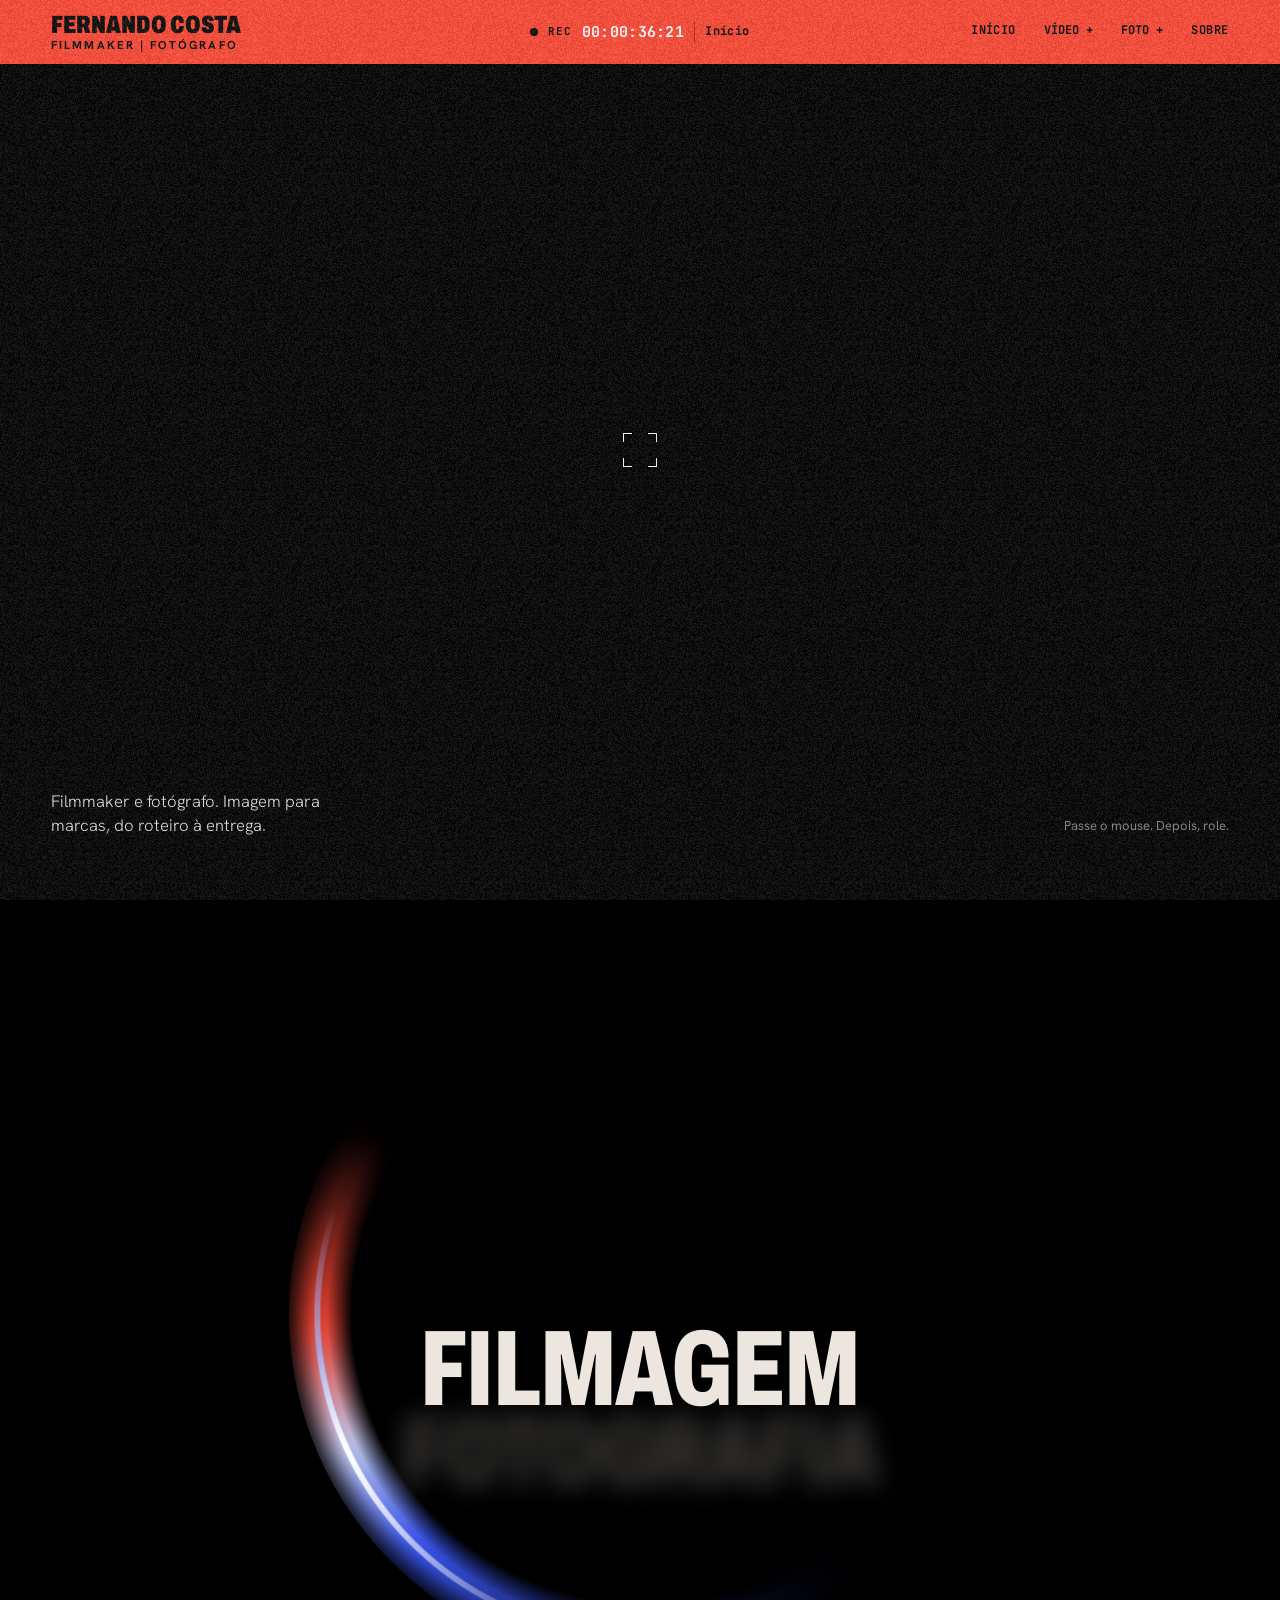
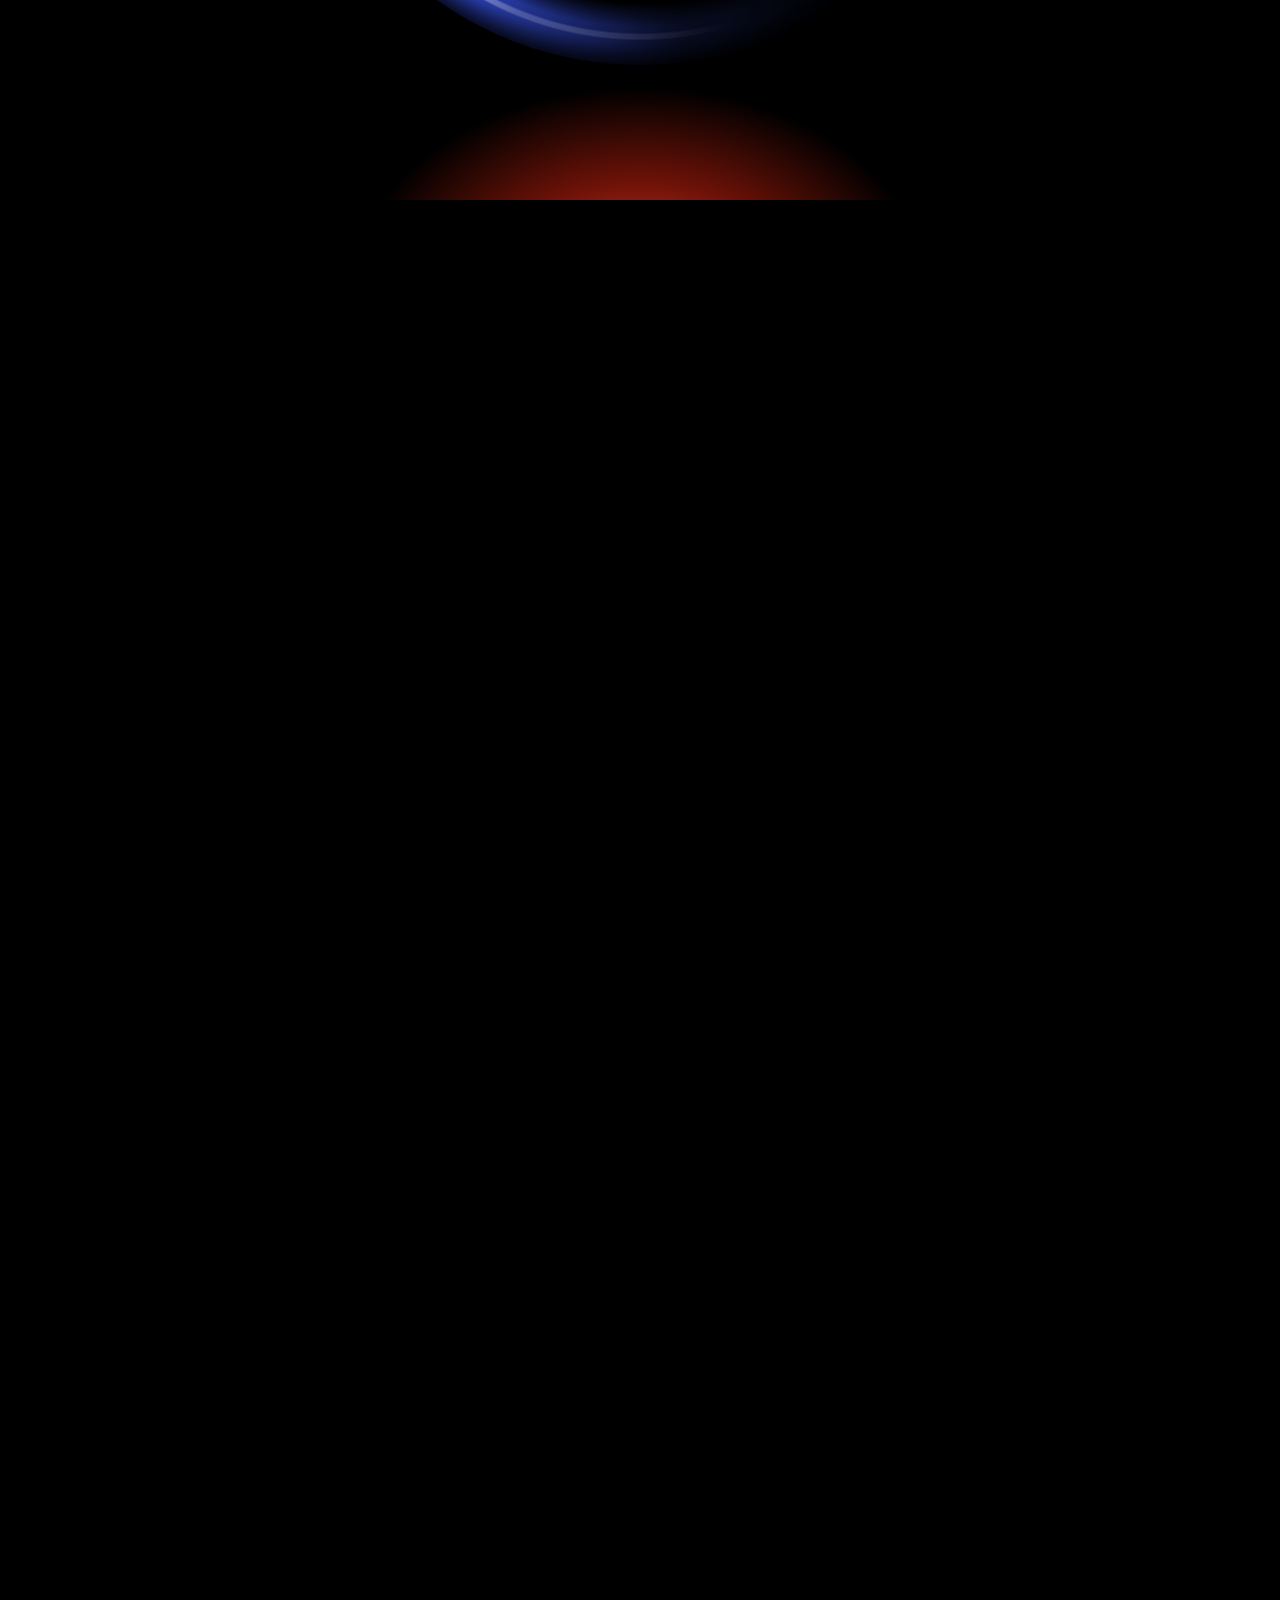
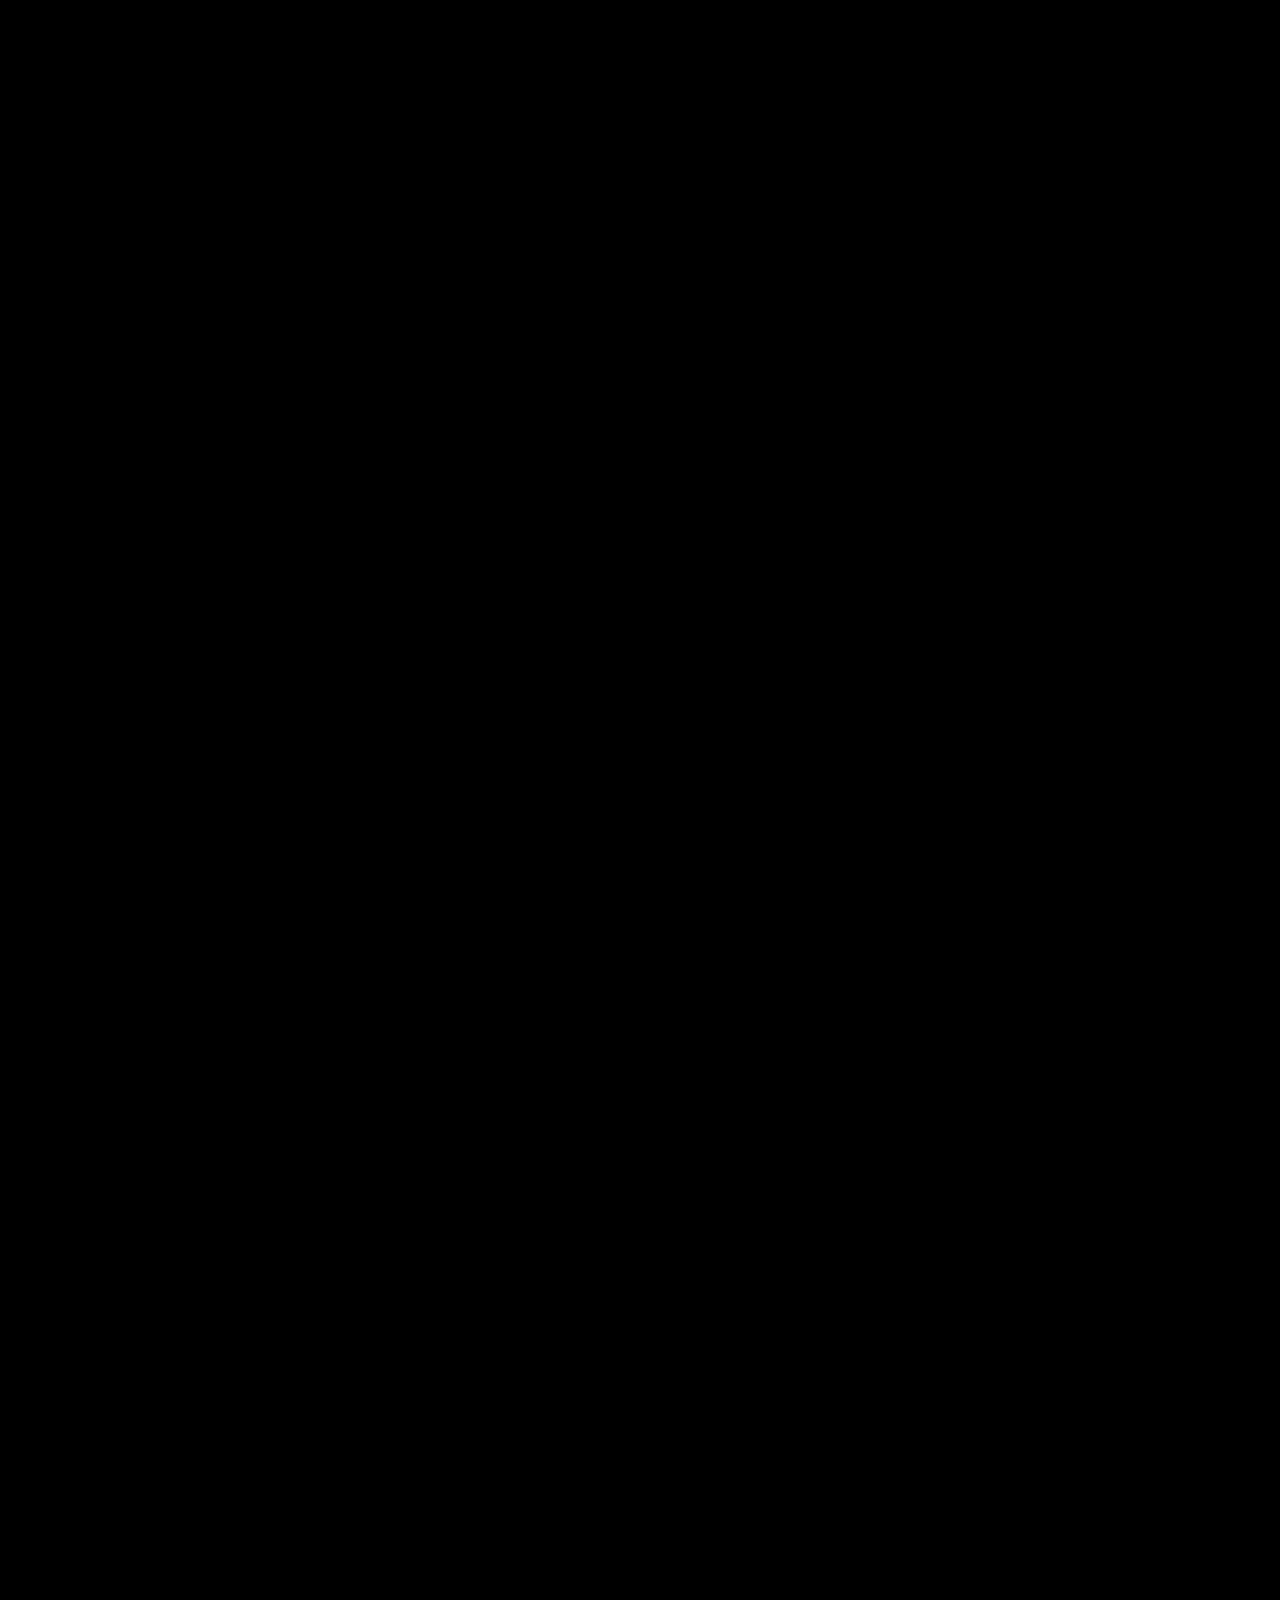
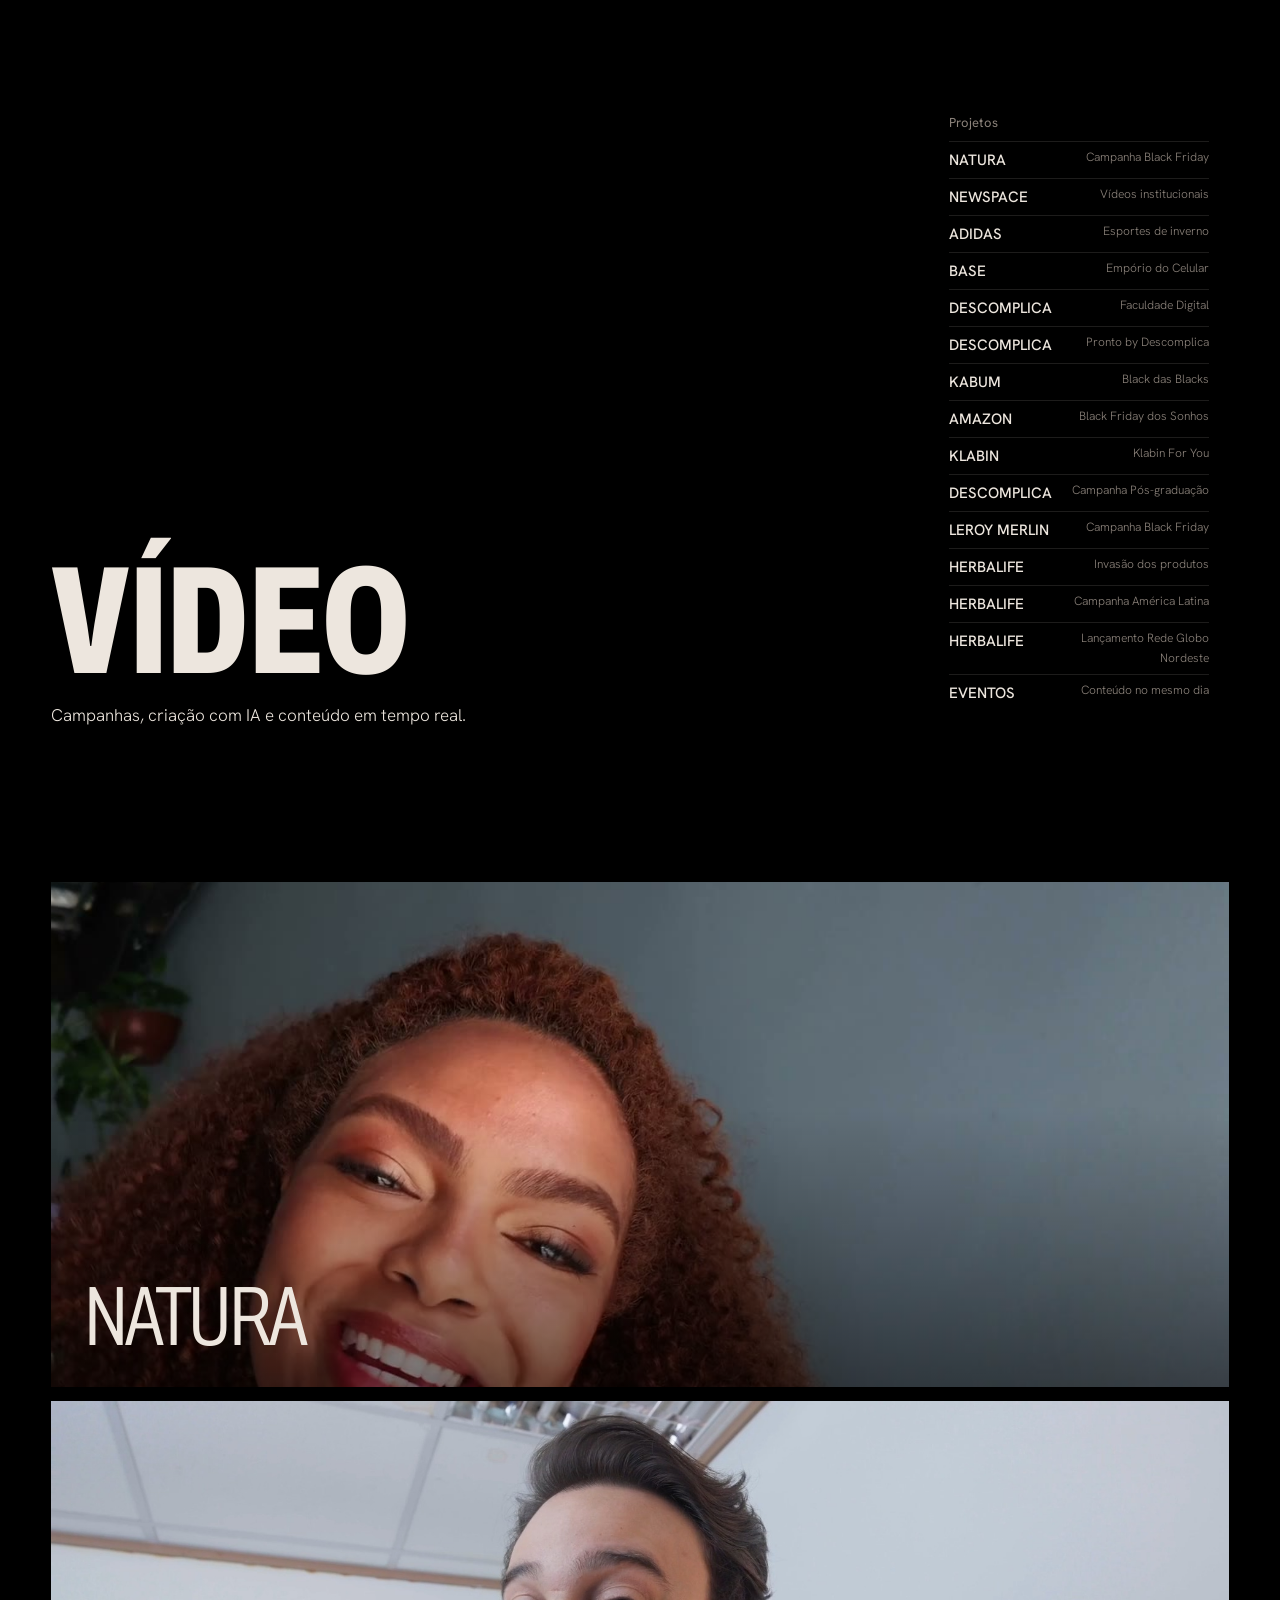
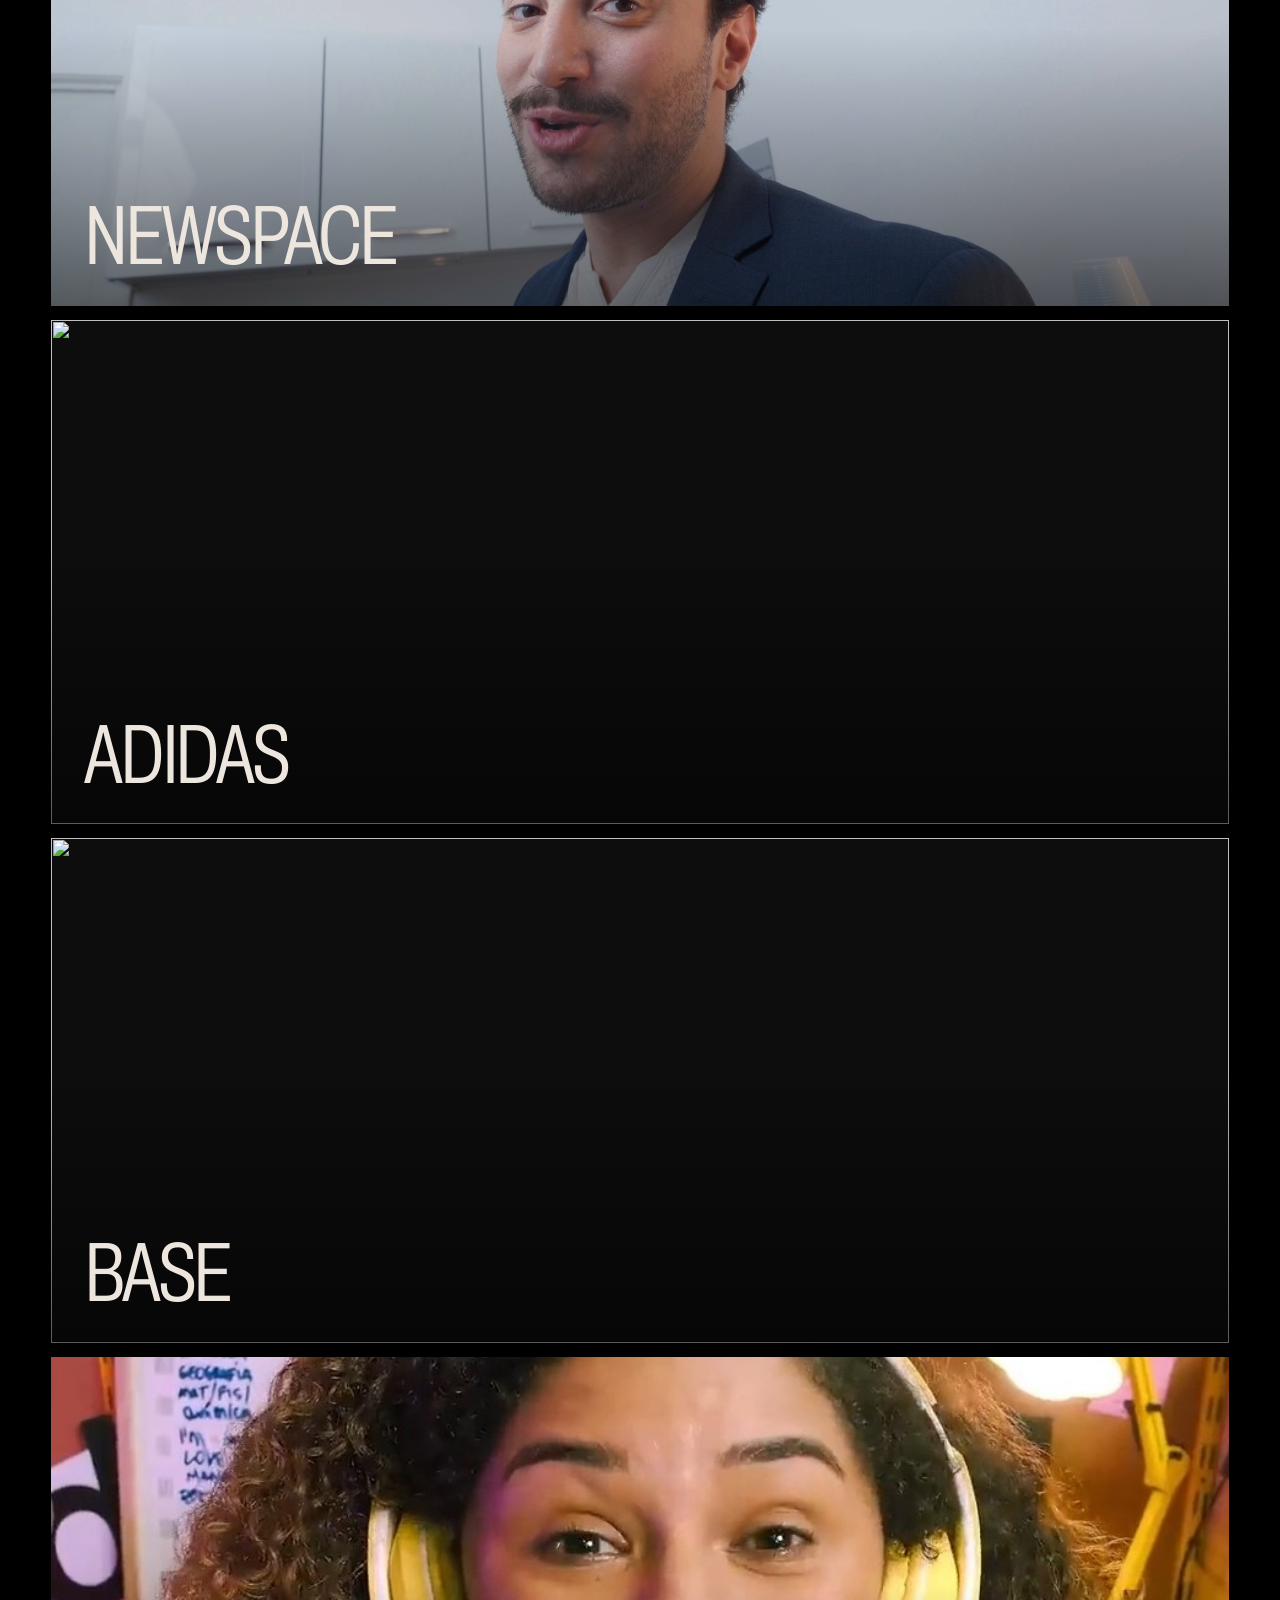
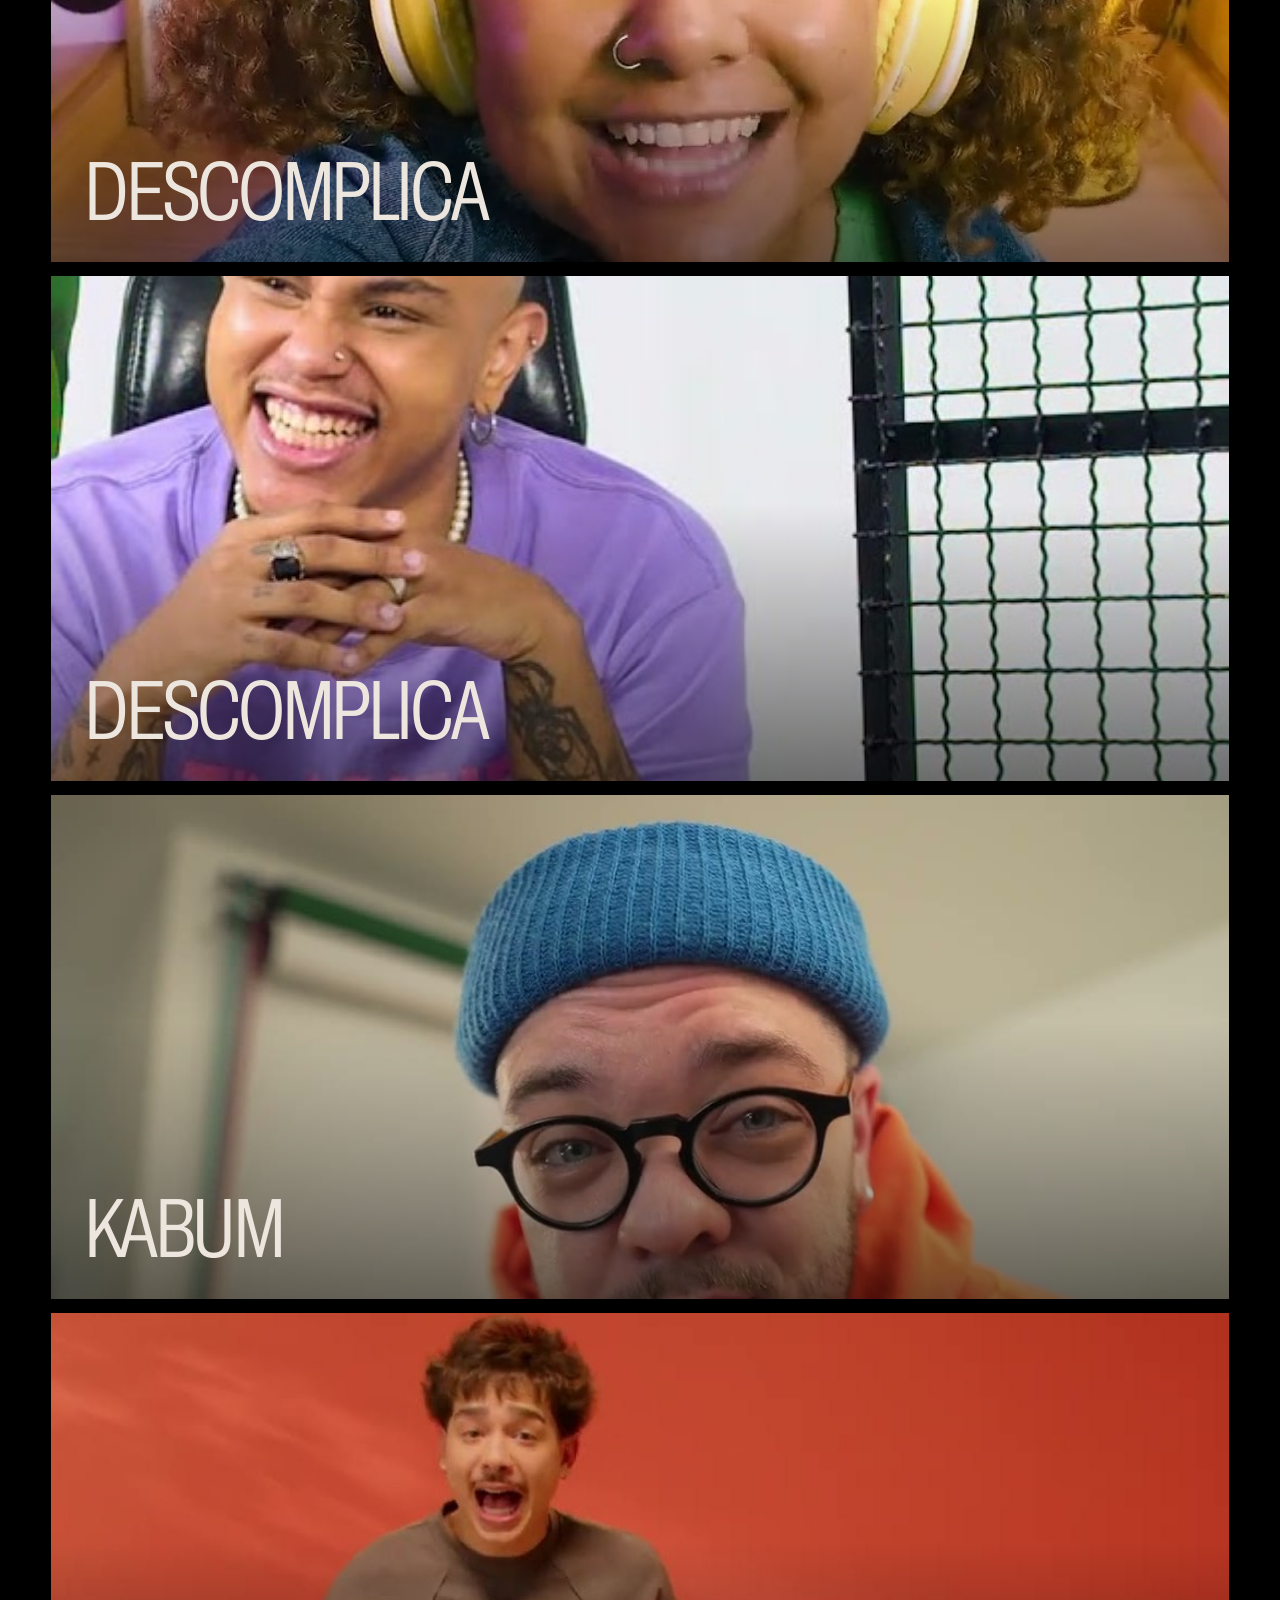
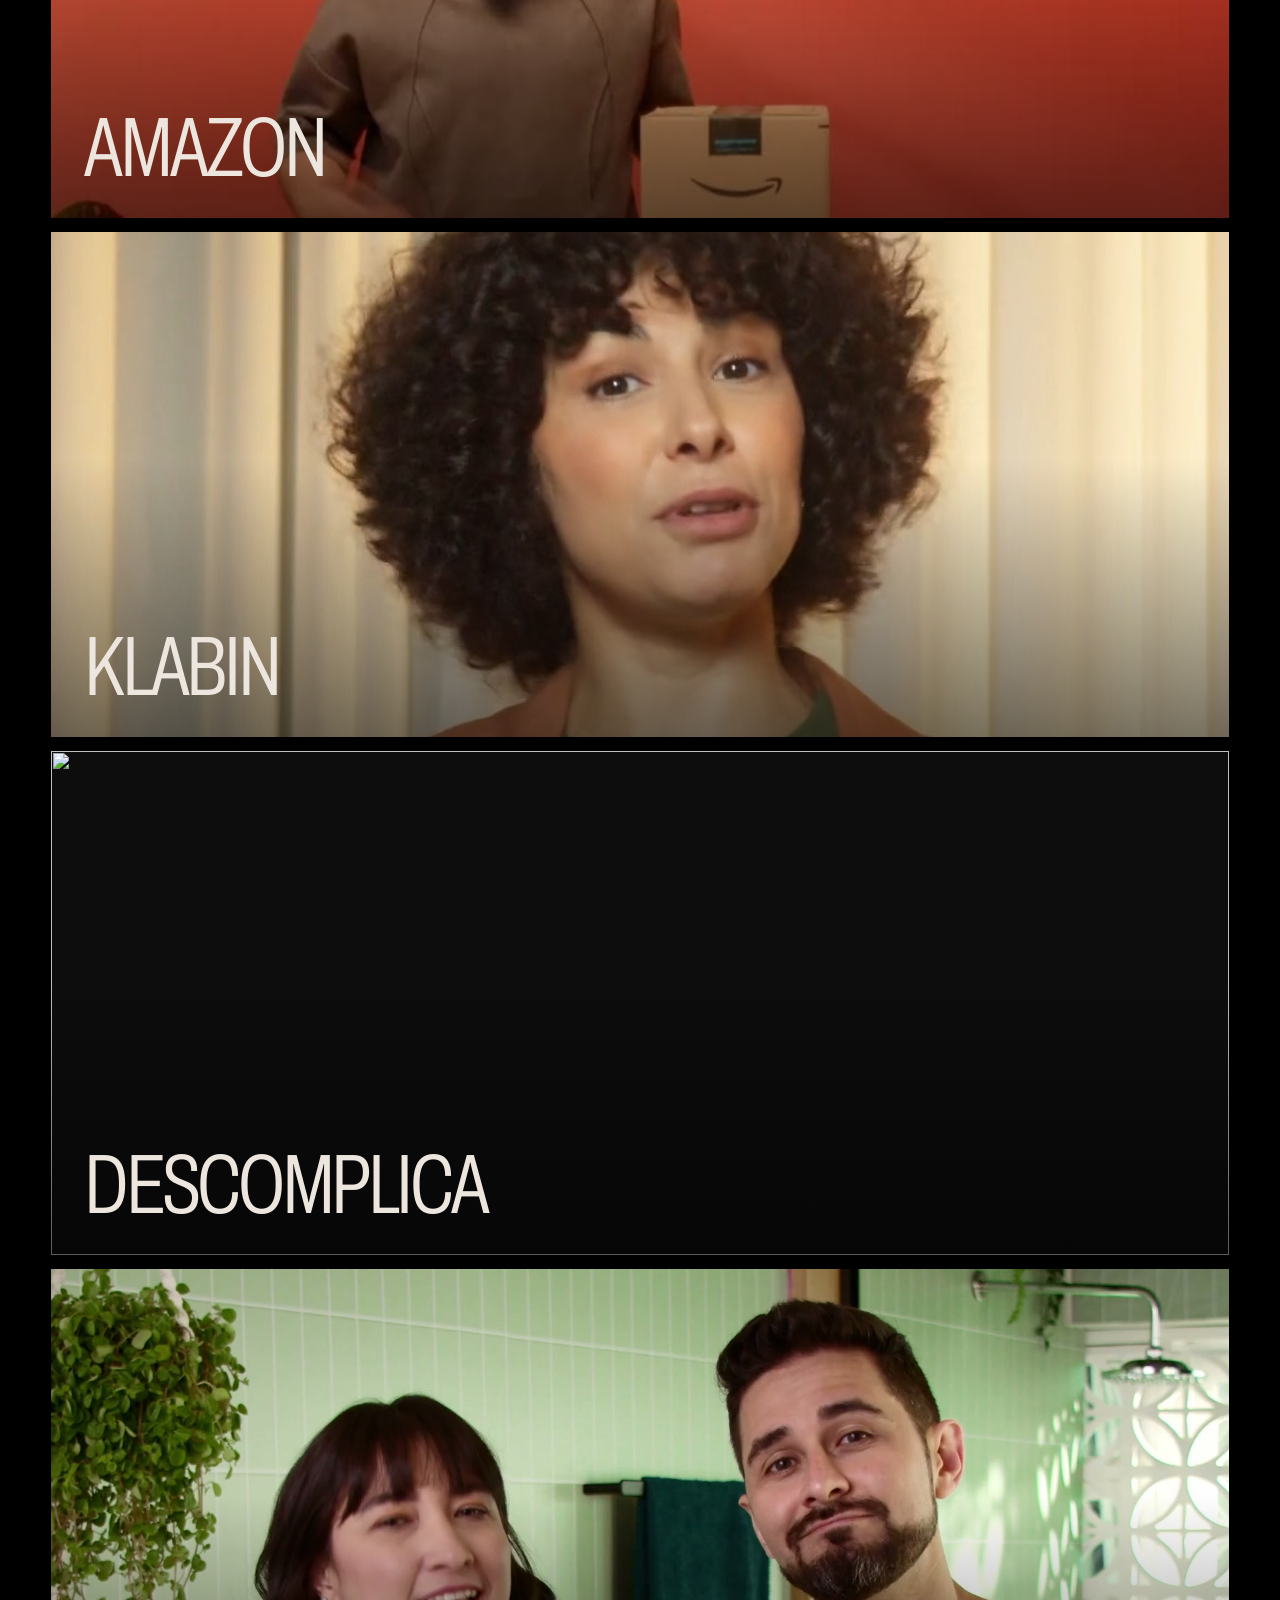
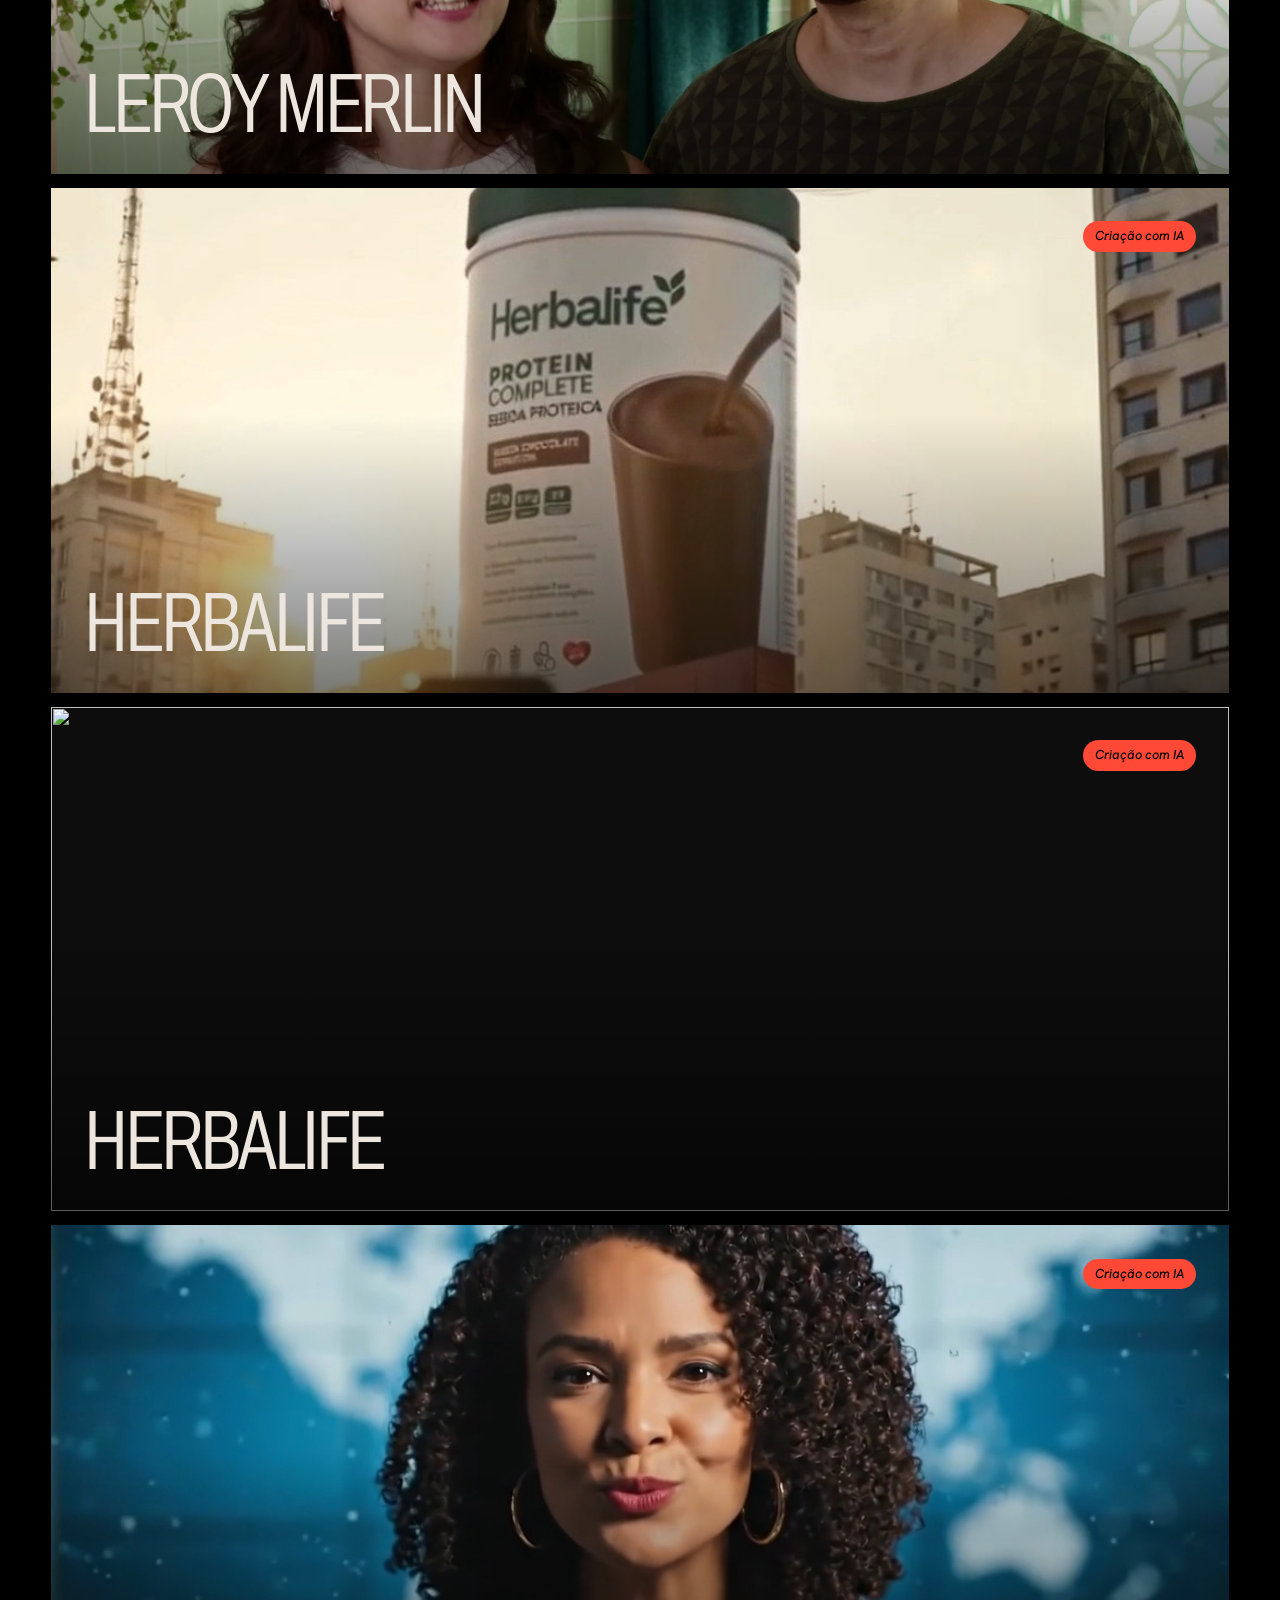
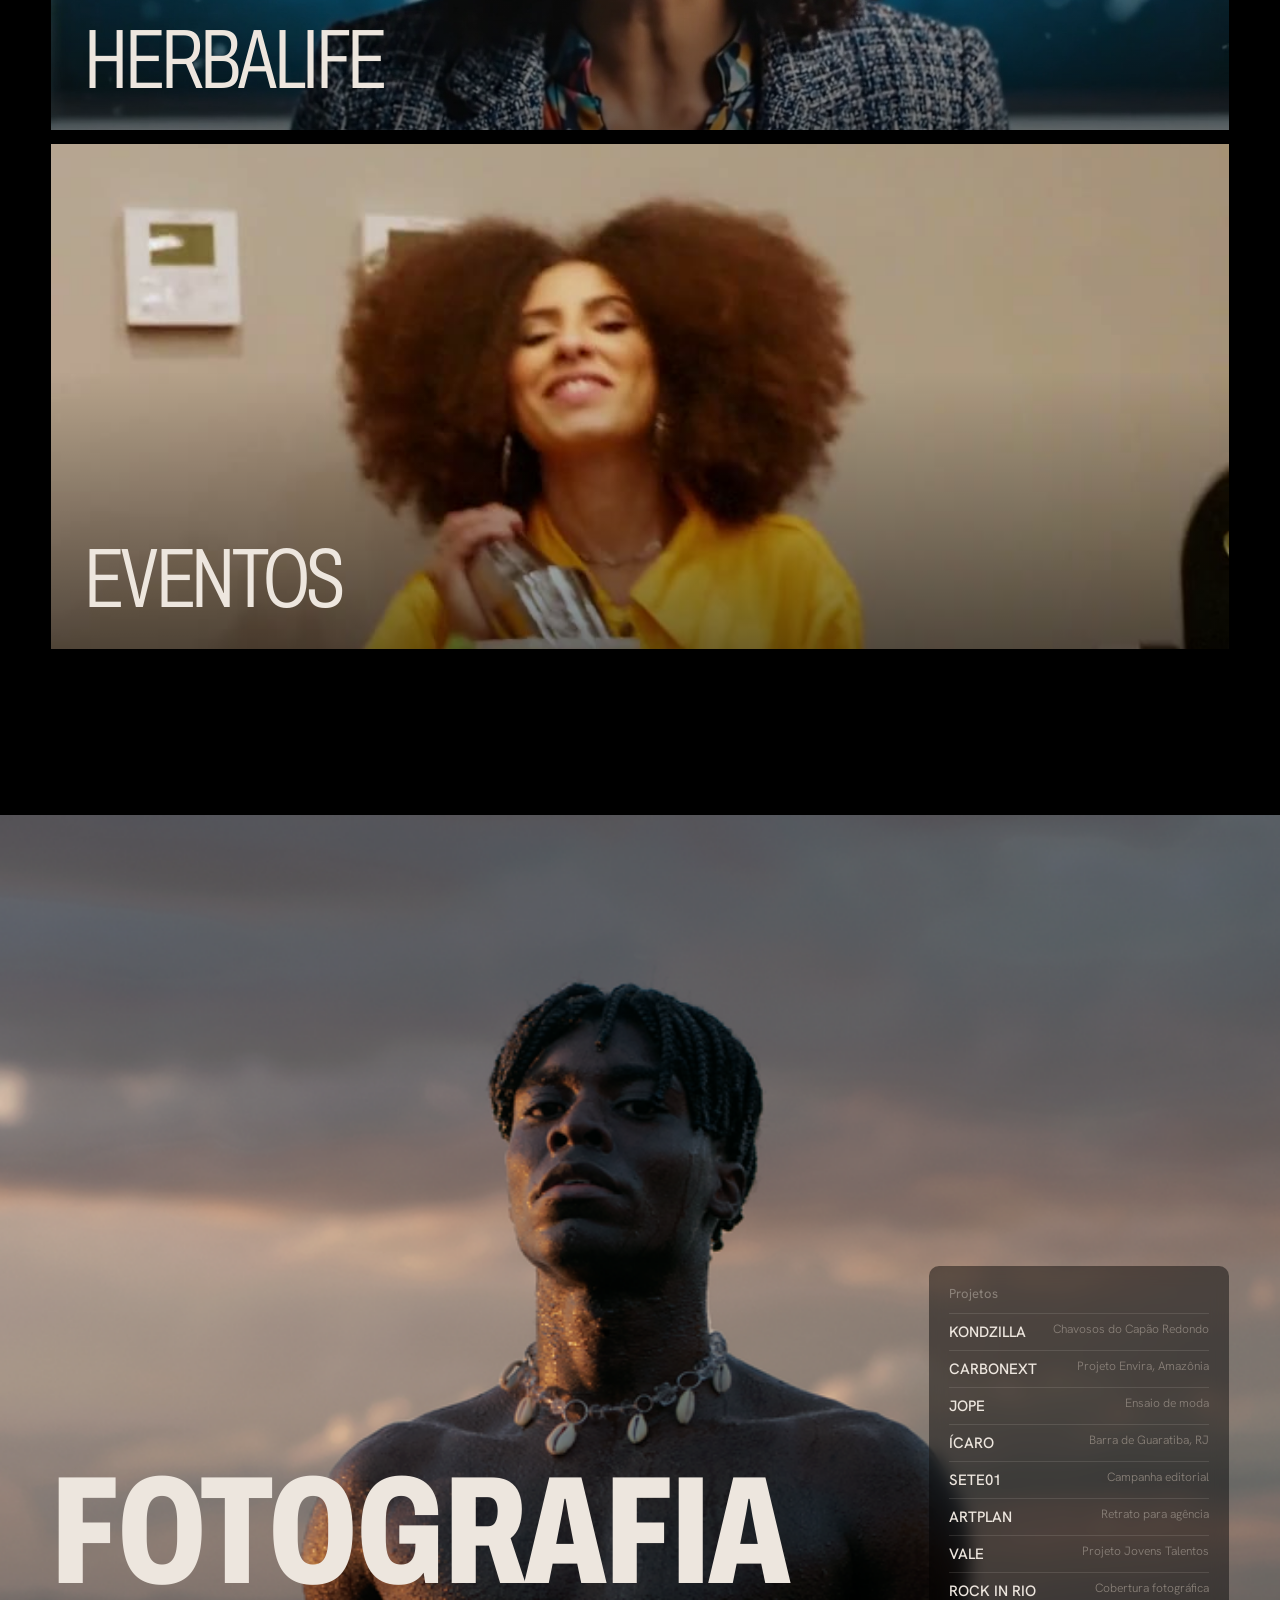
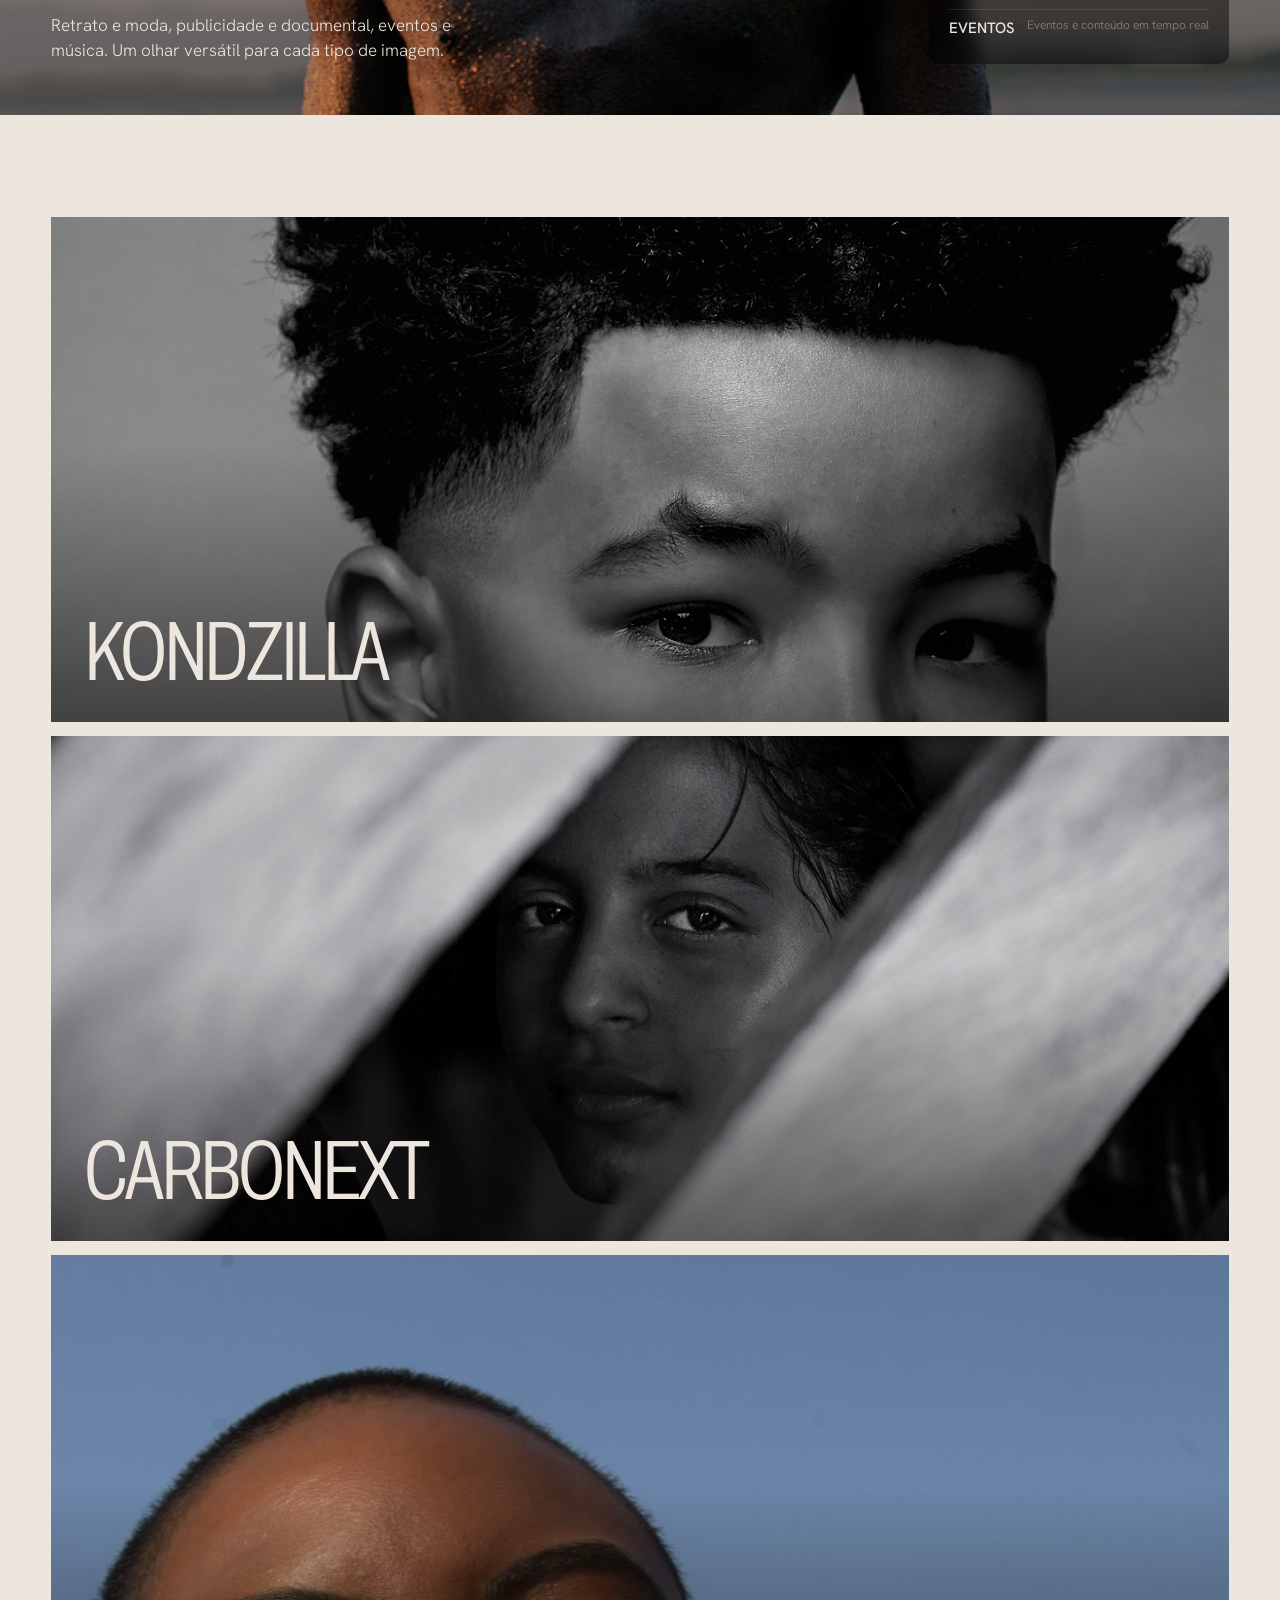
==== commit ed2b4885: "Endereco do GitHub Pages nas informacoes para o Google" ====
--- a/index.html
+++ b/index.html
@@ -6,12 +6,14 @@
   <title>Fernando Costa — Filmmaker e fotógrafo</title>
   <meta name="description" content="Fernando Costa, filmmaker e fotógrafo. Direção, direção de fotografia, edição e fotografia para marcas como Natura, Amazon, Adidas, Herbalife e KaBuM.">
   <!-- compartilhamento (WhatsApp, LinkedIn, Instagram) -->
+  <link rel="canonical" href="https://fernandexx.github.io/fernandocosta/">
+  <meta property="og:url" content="https://fernandexx.github.io/fernandocosta/">
   <meta property="og:type" content="website">
   <meta property="og:locale" content="pt_BR">
   <meta property="og:site_name" content="Fernando Costa">
   <meta property="og:title" content="Fernando Costa — Filmmaker e fotógrafo">
   <meta property="og:description" content="Direção, direção de fotografia, edição e fotografia para marcas.">
-  <meta property="og:image" content="assets/meta/compartilhar.jpg">
+  <meta property="og:image" content="https://fernandexx.github.io/fernandocosta/assets/meta/compartilhar.jpg">
   <meta property="og:image:width" content="1200">
   <meta property="og:image:height" content="630">
   <meta name="twitter:card" content="summary_large_image">
@@ -25,7 +27,7 @@
   <link rel="stylesheet" href="css/style.css">
   <link rel="stylesheet" href="css/motion.css">
   <link rel="stylesheet" href="css/galeria.css">
-  <script type="application/ld+json">{"@context":"https://schema.org","@type":"Person","name":"Fernando Costa","jobTitle":"Filmmaker e fotógrafo","sameAs":["https://www.instagram.com/fernandocosta________/","https://www.linkedin.com/in/ferscosta/"]}</script>
+  <script type="application/ld+json">{"@context":"https://schema.org","@type":"Person","name":"Fernando Costa","jobTitle":"Filmmaker e fotógrafo","url":"https://fernandexx.github.io/fernandocosta/","image":"https://fernandexx.github.io/fernandocosta/assets/fotos/fernando.jpg","sameAs":["https://www.instagram.com/fernandocosta________/","https://www.linkedin.com/in/ferscosta/"]}</script>
 </head>
 <body data-page="home" class="v4 font-cond">
 
